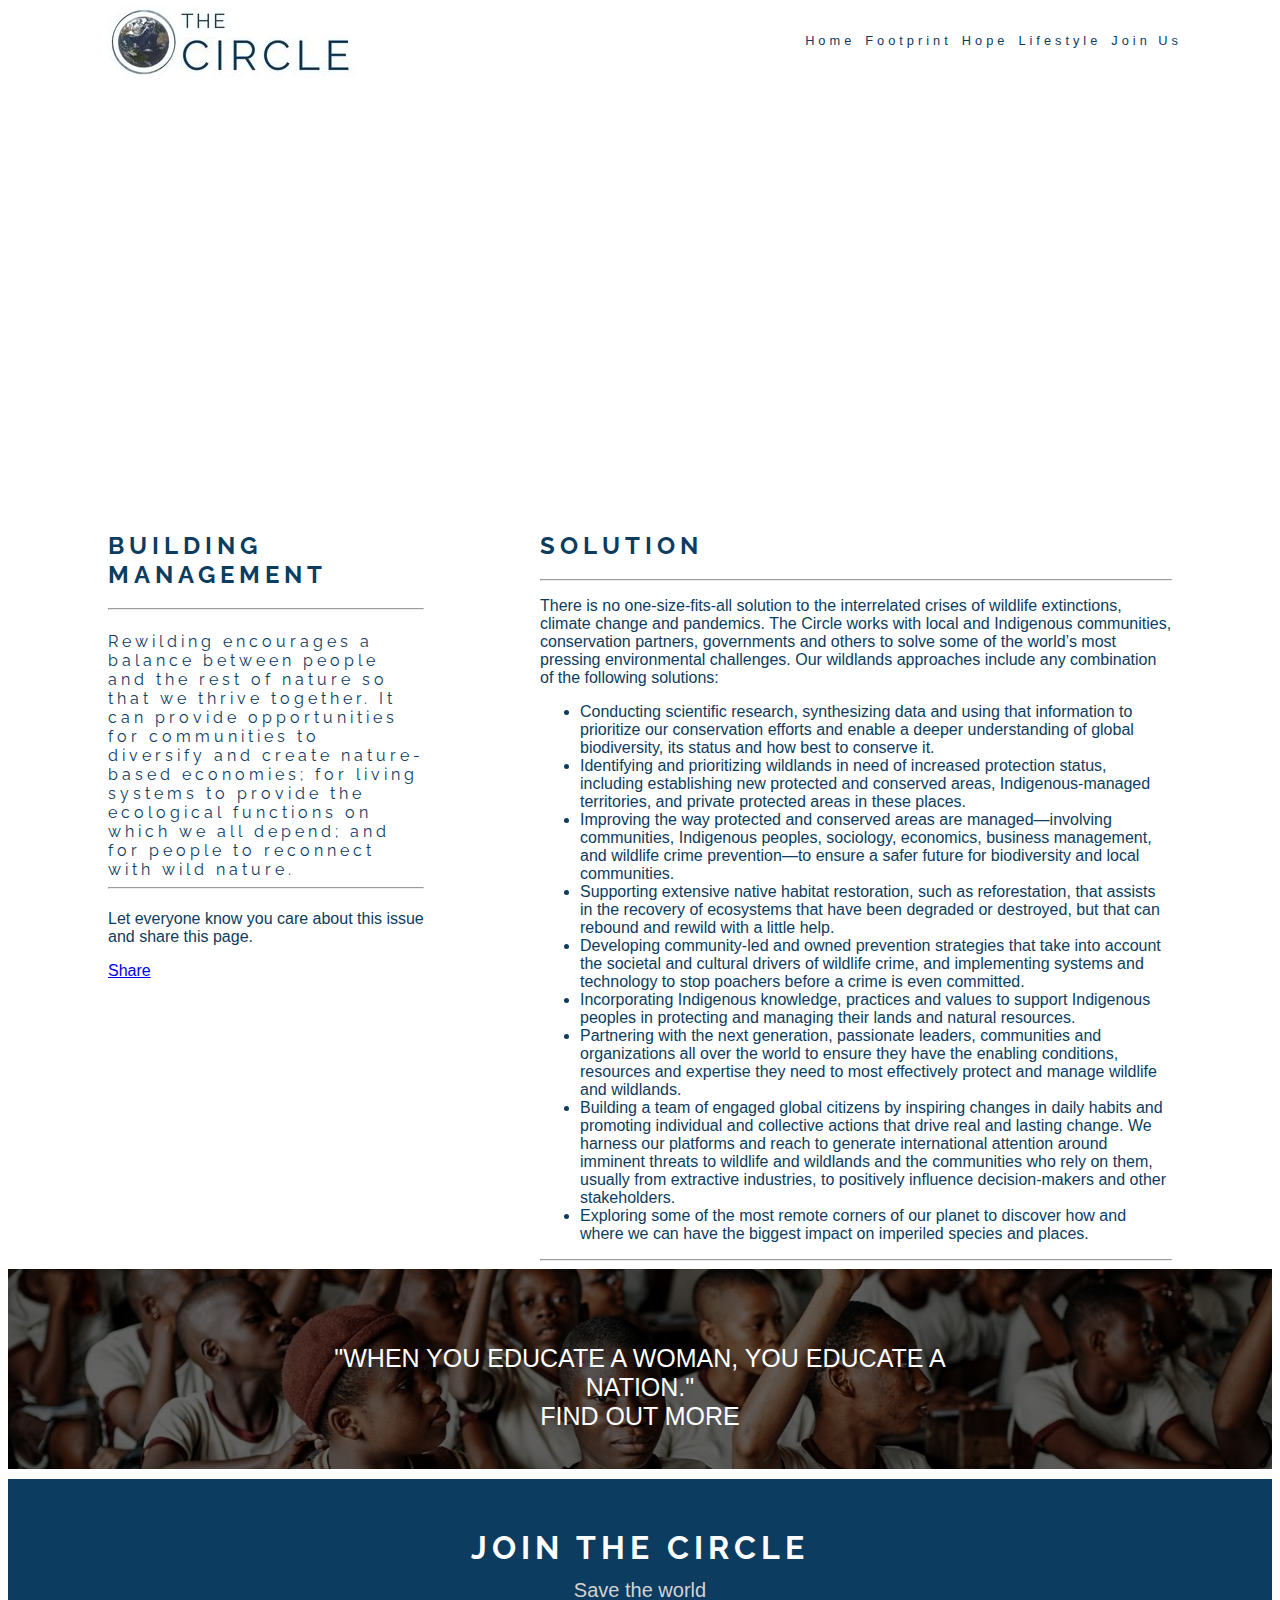
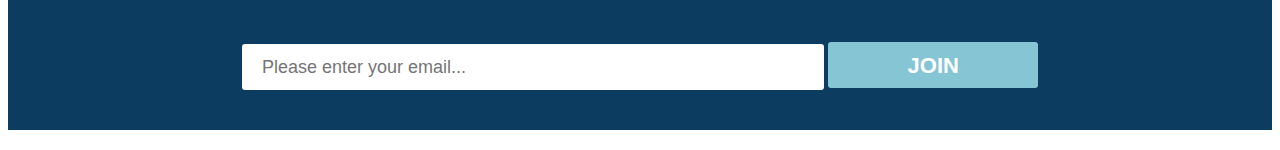
==== building-management.html @ 51d347d9 "Add hero images to all awareness pages, create additional awareness pages and link from home page" ====
<!DOCTYPE html>
<html lang="en">

<head>
  <meta charset="UTF-8">
  <meta http-equiv="X-UA-Compatible" content="IE=edge">
  <meta name="viewport" content="width=device-width, initial-scale=1.0">
  <link rel="shortcut icon" type="image/jpg" href="assets/images/logo/the-circle-favicon.jpg">

  <link rel="stylesheet" href="assets/css/style.css">
  <title>Building Management</title>
</head>

<body>
  <!-- navigation menu -->
  <header>

    <nav id="nav-container" href="index.html" class="menu">
      <img id="logo" src="assets/images/logo/the-circle-horizontal.jpg">
      <ul id="menu">
        <li>
          <a href="index.html">Home</a>
        </li>
        <li>
          <a href="footprint.html">Footprint</a>
        </li>
        <li>
          <a href="hope.html">Hope</a>
        </li>
        <li>
          <a href="lifestyle.html">Lifestyle</a>
        </li>
        <li>
          <a href="join-us.html">Join Us</a>
        </li>
      </ul>
    </nav>
  </header>

    <!-- hero image -->
    <section>
        <div id="hero-image-building"></div>
    </section>

    <!-- who we are -->
    <section id="awareness-container">

        <main id="title">
            <h2>Building Management</h2>
            <hr>
            <h4>
                Rewilding encourages a balance between people and the rest of nature so that we thrive together. It can
                provide opportunities for communities to diversify and create nature-based economies; for living systems
                to provide the ecological functions on which we all depend; and for people to reconnect with wild
                nature.
                <hr>
            </h4>
            <section>
                <p>Let everyone know you care about this issue and share this page.</p>
                  <div id="fb-root"></div>
                  <script async defer crossorigin="anonymous"
                    src="https://connect.facebook.net/en_GB/sdk.js#xfbml=1&version=v12.0" nonce="kTqpO0re"></script>
                  <div class="fb-share-button" data-href="https://futureofearth.online/" data-layout="button" data-size="small">
                    <a target="_blank"
                      href="https://www.facebook.com/sharer/sharer.php?u=https%3A%2F%2Ffutureofearth.online%2F&amp;src=sdkpreparse"
                      class="fb-xfbml-parse-ignore">Share</a></div>
                </div>
            </section>
        </main>

        <!-- what we do -->
        <section id="solution">
            <h2>Solution</h2>
            <hr>
            <p>
                There is no one-size-fits-all solution to the interrelated crises of wildlife extinctions, climate change and pandemics. The Circle works with local and Indigenous communities, conservation partners, governments and others to solve some of the world’s most pressing environmental challenges. Our wildlands approaches include any combination of the following solutions:</p>
            <ul>
                <li>Conducting scientific research, synthesizing data and using that information to prioritize our conservation efforts and enable a deeper understanding of global biodiversity, its status and how best to conserve it.</li>
                <li>Identifying and prioritizing wildlands in need of increased protection status, including establishing new protected and conserved areas, Indigenous-managed territories, and private protected areas in these places.</li>
                <li>Improving the way protected and conserved areas are managed—involving communities, Indigenous peoples, sociology, economics, business management, and wildlife crime prevention—to ensure a safer future for biodiversity and local communities.</li>
                <li>Supporting extensive native habitat restoration, such as reforestation, that assists in the recovery of ecosystems that have been degraded or destroyed, but that can rebound and rewild with a little help.</li>
                <li>Developing community-led and owned prevention strategies that take into account the societal and cultural drivers of wildlife crime, and implementing systems and technology to stop poachers before a crime is even committed.</li>
                <li>Incorporating Indigenous knowledge, practices and values to support Indigenous peoples in protecting and managing their lands and natural resources.</li>
                <li>Partnering with the next generation, passionate leaders, communities and organizations all over the world to ensure they have the enabling conditions, resources and expertise they need to most effectively protect and manage wildlife and wildlands.</li>
                <li>Building a team of engaged global citizens by inspiring changes in daily habits and promoting individual and collective actions that drive real and lasting change. We harness our platforms and reach to generate international attention around imminent threats to wildlife and wildlands and the communities who rely on them, usually from extractive industries, to positively influence decision-makers and other stakeholders.</li>
                <li>Exploring some of the most remote corners of our planet to discover how and where we can have the biggest impact on imperiled species and places.</li>
            </ul>
            <hr>
        </section>
    </section>

    <section id="next-awareness-container">
    <section id="next-awareness-education">
        <a href="education-of-girls.html">"When you educate a woman, you educate a nation."<br>Find out more</a>
      </section>
    </section>

    <!-- footer -->
    <footer id="footer-container">
        <section class="emailSignup">
            <h2>Join The Circle</h2>
            <p>Save the world</p>  
            <form class="emailSignup--form">
                <input type="email" class="emailSignup--email-input" placeholder="Please enter your email...">
                <input type="submit" class="emailSignup--email-submit" value="Join">
            </form>
        </section>
    </footer>

</body>


</html>
---- assets/css/style.css ----
@import url('https://fonts.googleapis.com/css2?family=Merriweather+Sans:wght@300&family=Raleway:wght@300&display=swap');

/* body styling */

body {
    font-family: merriweather-sans, sans-serif;
    font-weight: 300;
    color: #0C3C60;
  }
  
  /* heading styling */
  
  h1,
  h2 {
    font-family: raleway, sans-serif;
    text-transform: uppercase;
    letter-spacing: 5px;
    color: #0C3C60;
  }
  
  h3,
  h4 {
    font-family: raleway, sans-serif;
    letter-spacing: 4px;
    color: #0C3C60;
    font-weight: bolder;
  }


  h5,
  h6 {
    font-family: raleway, sans-serif;
    font-size: larger;
    font-weight: bolder;
    color: #0C3C60;
  }

header {
  padding-right: 100px;
  padding-left: 100px;
}  

/* #nav-container {
  background-color:orange;
  height: 50px;
  padding-left: 100px;
  padding-right: 100px;
  padding-top: 0px;
  } */

/* logo */
#logo {
float: left;
position: absolute;
top: 5px;
}

/* navigation links */


#menu {
  font-size: 80%;
  letter-spacing: 4px;
  background-color: #fff;
  vertical-align: top;
  padding: 20px;
}

#menu,
menu ul {
  display: flex;
  justify-content: flex-end;
  flex-direction: row;
  flex-wrap: wrap;
  width: 100%;
}

#menu,
#menu li {
  list-style-type: none;
  margin-right: 10px;

}

#menu a {
  text-decoration: none;
  color: inherit;
}

#menu a:hover {
  border: 1px solid #85C5D4;
  padding: 10px;
}

.active {
  border: 1px solid #85C5D4;
  padding: 10px;
}

/* hero image */
#hero-image {
  height: 800px;
  width: 100%;
  overflow: hidden;
  background: url(../images/hero-images/hero-home-page.jpg) no-repeat center center;
}

#hero-image-text { 
position: absolute; 
top: 125px; 
left: 100px; 
/* width: 100%;  */
letter-spacing: 4px;  
background: rgba(255, 255, 255, 0.7);
padding: 10px; 
}

/* hero image text */
#hero-image-main-text { 
  position: absolute; 
  top: 175px; 
  left: 100px;
  font-size: 50px;
  text-size-adjust: 300%;
  letter-spacing: 4px;  
  background: rgba(255, 255, 255, 0.7);
  padding: 10px; 
  }

  /* hero image footprint */
#hero-image-footprint-text { 
  position: absolute; 
  text-align: center;
  font-weight: bold;
  top: 500px; 
  left: 200px; 
  font-size: 35px;
  text-size-adjust: 300%;
  letter-spacing: 4px;  
  background: rgba(255, 255, 255, 0.9);
  padding: 10px; 
}

#hero-image-footprint {
  height: 800px;
  width: 100%;
  overflow: hidden;
  background: url(../images/hero-images/footprint-hero.jpg) no-repeat center center;
}

/* hero image hope */
#hero-image-hope {
  height: 800px;
  width: 100%;
  overflow: hidden;
  background: url(../images/hero-images/protest-hero.jpg) no-repeat center center;
}

#hero-image-hope-text { 
  position: absolute; 
  top: 175px; 
  color: #fdfdfd;
  left: 100px; 
  font-size: 40px;
  letter-spacing: 4px;  
  background: rgba(0,0,0, 0.7);
  padding: 10px; 
  }

  

  /* lifestyle hero image */
#hero-image-lifestyle {
  height: 800px;
  width: 100%;
  overflow: hidden;
  background: linear-gradient(rgba(0, 0, 0, .5), rgba(0, 0, 0, .7)), url(../images/hero-images/fighting-hero.jpg) no-repeat center center;
}
  
  /* hero image text */
  #hero-image-lifestyle-text { 
    position: absolute; 
    color: #fff;
    top: 175px; 
    left: 125px; 
    font-size: 40px;
    letter-spacing: 4px;  
    padding: 10px; 
    }

    #hero-image-lifestyle-text-main { 
      position: absolute; 
      color: #fff;
      top: 175px; 
      left: 100px; 
      font-size: 120px;
      letter-spacing: 4px;  
      padding: 10px; 
      }


/* join us */
#hero-image-join {
  height: 800px;
  width: 100%;
  overflow: hidden;
  background: url(../images/hero-images/collective-join-us.jpg) no-repeat center center;
}

/* introduction */

.introduction-container {
background-color: white;
padding-left: 105px;
padding-right: 120px;
}


/* who we are what we do */

#who-and-what-container {
background-color: white;
width: 100%;
padding-left: 50px;
padding-right: 60px;
overflow: hidden; 
}

#who {
background-color: white;
padding-top: 30px;
padding-left: 50px;
width: 25%;
float: left;
}
        
#what {
background-color: white;  
padding-top: 30px;
padding-right: 150px;
width: 50%;
float: right;
}

/* awareness */

/* awareness image with text over */
#awareness-image-container {
  background-color: white;       
  padding-left: 25px;
  padding-right: 70px;
  }

.awareness-intro { 
  position: relative; 
  width: 100%; 
}

.awareness-intro-h { 
  position: absolute; 
  top: 200px; 
  left: 30px; 
  width: 100%; 
}

.awareness-intro-h text { 
  color: white; 
  /* font: bold 24px/45px Helvetica, Sans-Serif;  */
  letter-spacing: 1px;  
  background: rgba(0, 0, 0, 0.7);
  padding: 10px; 
}

/* awareness introduction image caption */

#awareness-intro-image {
  display: flex;
  flex-flow: row;
  justify-content: flex-start;
}

#awareness-intro-image-caption {
  align-self: flex-start;
  padding-left: 1em;
  margin-left: 1em;
  width: 25vw;
  padding-right: 10px;
}

/* awareness section */

.flex-container {
display: flex;
justify-content: flex-start;
flex-direction: row;
background-color: white;       
padding-left: 60px;
}
      
.awareness-image {
width: 24vw;
margin-bottom: 0;
}
      
.awareness-figure {
background-color: white;
display: flex;
flex-flow: column;
width: 24vw;
/* padding-left: 10px;
padding-right: 10px; */
}

.awareness-caption {
align-self: flex-start;
text-align: center;
border-bottom: 2px solid #0C3C60;
font-size: 80%;
width: 24vw;
}

.more-info {
  text-decoration: none;
}

/* footer */

#footer-container {
background-color:#0C3C60;
margin-top: 10px;
padding-left: 10px;
padding-right: 10px;
padding-top: 10px;
}

.emailSignup {
  display: block;
  background: #0C3C60;
  width: 100%;
  margin: 0 0 20px;
  position: relative;
  box-sizing: border-box;
  padding: 40px;
  text-align: center;
}

.emailSignup h2 {
  font-size: 32px;
  margin: 0 0 10px;
  color: #FFFFFF;
}

.emailSignup p {
  font-size: 20px;
  line-height: 1.4;
  margin: 0 0 20px;
  color: #D3D3D3;
}

.emailSignup form {
  text-align: center;
}

.emailSignup--email-input {
  border: 0;
  outline: 0;
  width: 50%;
  height: 46px;
  line-height: 46px;
  padding: 5px 20px;
  box-sizing: border-box;
  font-size: 18px;
  border-radius: 3px;
}

.emailSignup--email-submit {
  border: 0;
  width: 18%;
  height: 46px;
  line-height: 46px;
  font-size: 22px;
  font-weight: bold;
  background: #85C5D4;
  color: #FFFFFF;
  border-radius: 3px;
  text-transform: uppercase;
  text-shadow: 0 0 1px #85C5D4;
}

.closeBox {
  height: 30px;
  width: 30px;
  position: absolute;
  top: 10px;
  right: 10px;
  background: #fff;
  line-height: 30px;
  text-align: center;
  font-weight: bold;
  font-size: 16px;
  border-radius: 9999px;
  cursor: pointer;
}

/* hope */

/* hope introduction */

/* the protest */

.hope-container {
  display: flex;
  justify-content: flex-start;
  flex-direction: row;
  background-color: white;       
  padding-left: 0px;
  }
  
        
  .hope-image {
  width: 16vw;
  margin-bottom: 0;
  border-radius: 50%;
  }
        
  .hope-figure {
  background-color: white;
  display: flex;
  flex-flow: column;
  width: 14vw;
  /* padding-left: 10px;
  padding-right: 10px; */

  }
  
  .hope-text { 
    color: white; 
    letter-spacing: 1px;  
    font-size: 15px;
    text-align: center;
    padding-left: 25px;
  }

  .hope-heading {
    color: #fff;
    font-weight: bolder;
    padding: 20px;
    background: linear-gradient(135deg, orange 50%, cyan);
  }

#protest-about-container {
  background-color:white;
  width: 83%;
  padding-left: 100px;
  overflow: hidden; 
  }


  .protest-about-section{
    background-image: url(../images/hope/climate-strike.jpg);
    background-size: 100%;
    background-color: #fdfdfd;
    overflow: hidden;
    padding: 100px 0;
}

.protest-inner-container{
    width: 35%;
    float: left;
    background-color: #fdfdfd;
    padding: 25px;
}

.protest-inner-container h1{
    margin-bottom: 30px;
    font-size: 30px;
    font-weight: 900;
}

.protest-text{
    font-size: 13px;
    color: #545454;
    line-height: 30px;
    text-align: justify;
    margin-bottom: 10px;
    padding-right: 100px;
}

/* un sustainable development goals */

#un-container {
background-color:white;
padding-left: 50px;
padding-right: 50px;
}

.un-flex-grid {
  display: block;
  margin-left: 50px;
  margin-right: auto;
}

.un-img {
  float: left;
  width: 19%;
  padding-bottom: 21px;
}

.un-img-horizontal {
  float: left;
  width: 19%;
  padding-bottom: 21px;
}

/* cop26 */

#cop-about-container {
  background-color:white;
  width: 83%;
  padding-left: 100px;
  overflow: hidden; 
  }


  .cop-about-section{
    background-image: url(../images/hope/cop26.jpg);
    background-size: 100%;
    background-color: #fdfdfd;
    overflow: hidden;
    padding: 100px 0;
}

.cop-inner-container{
    width: 35%;
    float: left;
    background-color: #fdfdfd;
    padding: 25px;
}

.cop-inner-container h1{
    margin-bottom: 30px;
    font-size: 30px;
    font-weight: 900;
}

.cop-text{
    font-size: 13px;
    color: #545454;
    line-height: 30px;
    text-align: justify;
    margin-bottom: 10px;
    padding-right: 100px;
}

/* technology */

#hope-tech-container {
  background-color:white;
  padding-left: 50px;
  padding-right: 50px;
  }

.tech-highlight {
  color: #0C3C60;
  padding-left: 50px;
}

.tech-figure {
  display: flex;
  flex-flow: row;
  justify-content: flex-start;
}

.tech-img {
  width: 35vw;
  margin-bottom: 0;
}

.tech-figcaption {
  align-self: flex-start;
  border-left: 1px solid lightcoral;
  padding-left: 1em;
  margin-left: 1em;
  width: 45vw;
}
/* awareness */

/* rewilding */

#hero-image-rewilding {
  height: 400px;
  width: 100%;
  overflow: hidden;
  background: url(../images/hero-images/elephant-rewild.jpg) no-repeat center center;
}

/* education of girls */

#hero-image-education {
  height: 400px;
  width: 100%;
  overflow: hidden;
  background: url(../images/hero-images/education-of-girls.jpg) no-repeat center center;
}

#hero-image-waste {
  height: 400px;
  width: 100%;
  overflow: hidden;
  background: url(../images/hero-images/waste.jpg) no-repeat center center;
}

#hero-image-building {
  height: 400px;
  width: 100%;
  overflow: hidden;
  background: url(../images/hero-images/airconditioning-units.jpg) no-repeat center center;
}

#hero-image-climate-justice {
  height: 400px;
  width: 100%;
  overflow: hidden;
  background: url(../images/hero-images/extreme-drought.jpg) no-repeat center center;
}

#hero-image-renewables {
  height: 400px;
  width: 100%;
  overflow: hidden;
  background: url(../images/hero-images/windfarm.jpg) no-repeat center center;
}


#awareness-container {
  background-color:white;
  width: 100%;
  padding-left: 50px;
  padding-right: 50px;
  overflow: hidden; 
  }
  
  #title {
  padding-top: 30px;
  padding-left: 50px;
  width: 25%;
  float: left;
  }
          
  #solution {
  padding-top: 30px;
  padding-right: 150px;
  width: 50%;
  float: right;
  }

/* navigation to next awareness page */
#next-awareness-container {
  background-color: #fff;
  width: 100%;
  overflow: hidden; 
  }

#next-awareness-education{
  background-image: url(../images/hero-images/education-of-girls.jpg);
  background-repeat: no-repeat;
  background-size: cover;
  background-position: center;
  height: 200px;
  width: 100%;
  overflow: hidden;
}

#next-awareness-education a {
  color: #fff;
  font: raleway, sans-serif;
  text-transform: uppercase;
  text-decoration: none;
  font-size: 25px;
  display: flex;
  justify-content: center;
  background-color: rgba(0, 0, 0, .6);
  text-align: center;
  padding-top: 75px;
  padding-bottom: 100px;
  padding-left: 300px;
  padding-right: 300px;
  box-sizing: border-box;
}

#next-awareness-education a:hover {
  font-weight: bolder;
}


  /* the team */

  #about-container {
  background-color:white;
  width: 100%;
  padding-right: 50px;
  overflow: hidden; 
  }


  .about-section{
    background-image: url(../images/home-page/the-team.jpg);
    background-size: 100%;
    background-color: #fdfdfd;
    overflow: hidden;
    padding: 100px 0;
}

.inner-container{
    width: 35%;
    float: right;
    background-color: #fdfdfd;
    padding: 25px;
}

.inner-container h1{
    margin-bottom: 30px;
    font-size: 30px;
    font-weight: 900;
}

.text{
    font-size: 13px;
    color: #545454;
    line-height: 30px;
    text-align: justify;
    margin-bottom: 10px;
    padding-right: 100px;
}

/* footprint page styling */

#footprint-container {
  background-color: white;
  width: 100%;
  overflow: hidden;
  padding-left: 50px; 
  }
  
  #footprint-main {
  background-color: white;
  padding-top: 30px;
  padding-left: 50px;
  width: 50%;
  float: left;
  }
          
  #footprint-body {
  background-color: white;  
  padding-top: 30px;
  padding-left: 50px;
  width: 50%;
  float: left;
  }

  #sink-image {
    width: 1000px;
    height: auto;
    padding-left: 100px;
  } 

  /* hope */
  /* need to make specific */

  #net-zero-neutral {
    display: flex;
    justify-content: flex-start;
    flex-direction: row;
    width: 22vw;
    background-color: white;       
    padding-top: 50px;
    padding-left: 25px;
    }
  
  #hope-figure {
    display: flex;
    flex-flow: row;
    justify-content: flex-start;
  }

  
      
      #footprint-main {
      background-color: white;
      padding-top: 30px;
      padding-left: 50px;
      width: 55%;
      float: left;
      }
              
      #footprint-body {
      background-color: white;  
      padding-top: 30px;
      padding-left: 50px;
      width: 55%;
      float: left;
      }
    
      #sink-image {
        width: 1100px;
        height: auto;
        padding-left: 100px;
      } 

/* offseting section */
#offsetting-introduction-container {
background-color: white;
padding-left: 105px;
padding-right: 120px;
}

/* offset image with text over */

.offsetting-container {
display: flex;
justify-content: flex-start;
flex-direction: row;
background-color: white;
padding-left: 175px;     
}

.offset-image { 
  width: 25vw; 
  margin-bottom: 5px;
  margin-top: 0;
  margin-left: 0;
  margin-right: 0;
}

.offset-intro { 
  position: relative; 
  margin-bottom: 0;
  margin-top: 0;
  margin-left: 0;
  margin-right: 0;
}

.offset-intro-h { 
  position: absolute; 
  top: 200px; 
}

.offset-intro-h figcaption { 
  color: white; 
  letter-spacing: 1px;  
  font-size: 15px;
  background: rgba(0, 0, 0, 0.7);
  padding: 10px; 
}

  
          
    



  /* offsetting projects  */
        


/* media rules */

/* @media screen and (max-width:1200px){
    .inner-container{
        padding: 80px;
    }

@media screen and (max-width:1000px){
    .about-section{
        background-size: 100%;
        padding: 100px 40px;
    }
    .inner-container{
        width: 100%;
    }

@media screen and (max-width:600px){
    .about-section{
        padding: 0;
    }
    .inner-container{
        padding: 30px;} */


        /* lifestyle */
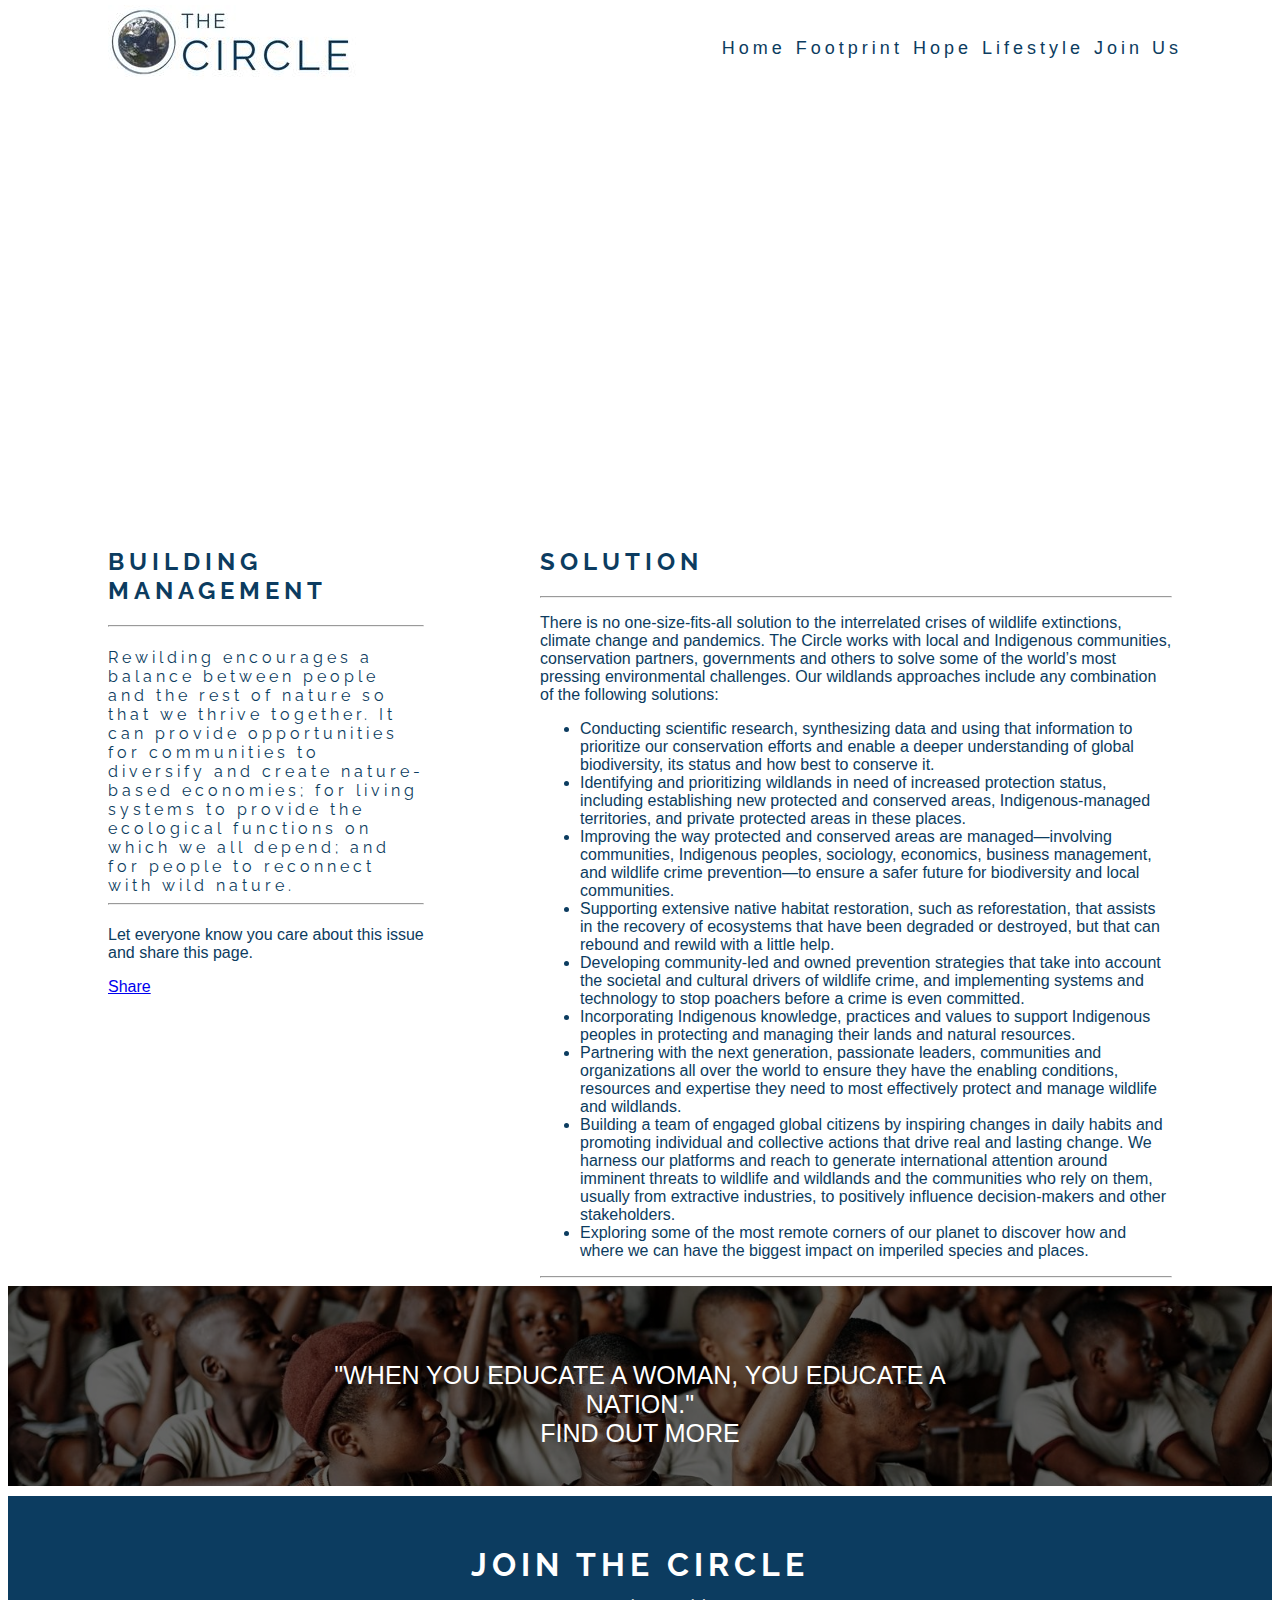
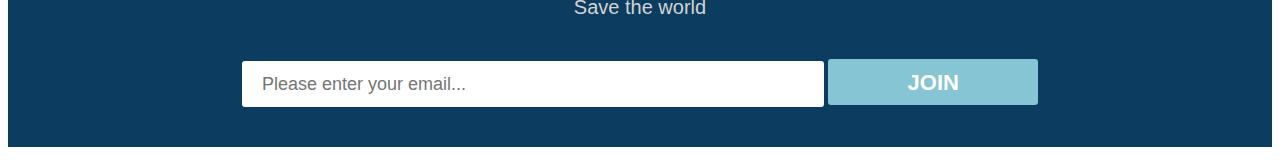
==== commit 363008b8: "Fixed bug in nav bar" ====
--- a/building-management.html
+++ b/building-management.html
@@ -15,7 +15,7 @@
   <!-- navigation menu -->
   <header>
 
-    <nav id="nav-container" href="index.html" class="menu">
+    <nav id="nav-container" class="menu">
       <img id="logo" src="assets/images/logo/the-circle-horizontal.jpg">
       <ul id="menu">
         <li>
--- a/assets/css/style.css
+++ b/assets/css/style.css
@@ -78,6 +78,7 @@
 #menu,
 #menu li {
   list-style-type: none;
+  font-size: large;
   margin-right: 10px;
 
 }
@@ -129,15 +130,15 @@
 
   /* hero image footprint */
 #hero-image-footprint-text { 
-  position: absolute; 
+  position: absolute;
+  color: #fff; 
   text-align: center;
   font-weight: bold;
-  top: 500px; 
+  top: 300px; 
   left: 200px; 
   font-size: 35px;
   text-size-adjust: 300%;
   letter-spacing: 4px;  
-  background: rgba(255, 255, 255, 0.9);
   padding: 10px; 
 }
 
@@ -145,7 +146,7 @@
   height: 800px;
   width: 100%;
   overflow: hidden;
-  background: url(../images/hero-images/footprint-hero.jpg) no-repeat center center;
+  background: linear-gradient(rgba(0, 0, 0, .5), rgba(0, 0, 0, .5)), url(../images/hero-images/footprint-hero.jpg) no-repeat center center;
 }
 
 /* hero image hope */
@@ -153,20 +154,28 @@
   height: 800px;
   width: 100%;
   overflow: hidden;
-  background: url(../images/hero-images/protest-hero.jpg) no-repeat center center;
+  background: linear-gradient(rgba(0, 0, 0, .8), rgba(0, 0, 0, .8)), url(../images/hero-images/protest-hero.jpg) no-repeat center center;
 }
 
 #hero-image-hope-text { 
   position: absolute; 
-  top: 175px; 
+  top: 375px; 
   color: #fdfdfd;
-  left: 100px; 
-  font-size: 40px;
+  left: 200px; 
+  font-size: 25px;
   letter-spacing: 4px;  
-  background: rgba(0,0,0, 0.7);
   padding: 10px; 
   }
 
+  #hero-image-hope-text-large { 
+    position: absolute; 
+    top: 375px; 
+    color: #fdfdfd;
+    left: 100px; 
+    font-size: 55px;
+    letter-spacing: 4px;  
+    padding: 10px; 
+    }
   
 
   /* lifestyle hero image */
@@ -174,7 +183,7 @@
   height: 800px;
   width: 100%;
   overflow: hidden;
-  background: linear-gradient(rgba(0, 0, 0, .5), rgba(0, 0, 0, .7)), url(../images/hero-images/fighting-hero.jpg) no-repeat center center;
+  background: linear-gradient(rgba(0, 0, 0, .5), rgba(0, 0, 0, .7)), url(../images/hero-images/lifestyle.jpg) no-repeat center center;
 }
   
   /* hero image text */
@@ -182,7 +191,7 @@
     position: absolute; 
     color: #fff;
     top: 175px; 
-    left: 125px; 
+    left: 400px; 
     font-size: 40px;
     letter-spacing: 4px;  
     padding: 10px; 
@@ -193,7 +202,7 @@
       color: #fff;
       top: 175px; 
       left: 100px; 
-      font-size: 120px;
+      font-size: 100px;
       letter-spacing: 4px;  
       padding: 10px; 
       }
@@ -277,13 +286,15 @@
   display: flex;
   flex-flow: row;
   justify-content: flex-start;
+  width: 80vw;
+  height: auto;
 }
 
 #awareness-intro-image-caption {
   align-self: flex-start;
   padding-left: 1em;
   margin-left: 1em;
-  width: 25vw;
+  width: 40vw;
   padding-right: 10px;
 }
 
@@ -315,7 +326,7 @@
 align-self: flex-start;
 text-align: center;
 border-bottom: 2px solid #0C3C60;
-font-size: 80%;
+font-size: 100%;
 width: 24vw;
 }
 
@@ -477,7 +488,45 @@
     font-weight: 900;
 }
 
-.protest-text{
+.coaching-text{
+    font-size: 13px;
+    color: #545454;
+    line-height: 30px;
+    text-align: justify;
+    margin-bottom: 10px;
+    padding-right: 100px;
+}
+
+#coaching-about-container {
+  background-color:white;
+  width: 83%;
+  padding-left: 100px;
+  overflow: hidden; 
+  }
+
+
+  .coaching-about-section{
+    background-image: url(../images/hope/lifecoaching.jpg);
+    background-size: 100%;
+    background-color: #fdfdfd;
+    overflow: hidden;
+    padding: 100px 0;
+}
+
+.coaching-inner-container{
+    width: 35%;
+    float: left;
+    background-color: #fdfdfd;
+    padding: 25px;
+}
+
+.coaching-inner-container h1{
+    margin-bottom: 30px;
+    font-size: 30px;
+    font-weight: 900;
+}
+
+.coaching-text{
     font-size: 13px;
     color: #545454;
     line-height: 30px;
@@ -556,13 +605,13 @@
 
 #hope-tech-container {
   background-color:white;
-  padding-left: 50px;
+  padding-left: 100px;
   padding-right: 50px;
   }
 
 .tech-highlight {
   color: #0C3C60;
-  padding-left: 50px;
+  /* padding-left: 50px; */
 }
 
 .tech-figure {
@@ -572,8 +621,9 @@
 }
 
 .tech-img {
-  width: 35vw;
+  width: 40vw;
   margin-bottom: 0;
+  margin-left: 0;
 }
 
 .tech-figcaption {
@@ -581,7 +631,7 @@
   border-left: 1px solid lightcoral;
   padding-left: 1em;
   margin-left: 1em;
-  width: 45vw;
+  width: 35vw;
 }
 /* awareness */
 
@@ -704,7 +754,7 @@
 
 
   .about-section{
-    background-image: url(../images/home-page/the-team.jpg);
+    background-image: url(../images/home-page/the-team.jpg); no-repeat center;
     background-size: 100%;
     background-color: #fdfdfd;
     overflow: hidden;
@@ -724,7 +774,7 @@
     font-weight: 900;
 }
 
-.text{
+.team-text{
     font-size: 13px;
     color: #545454;
     line-height: 30px;
@@ -853,8 +903,192 @@
   padding: 10px; 
 }
 
-  
-          
+   /* lifestyle */
+
+   /* sustainability */
+  #sustainability-about-container {
+    background-color:white;
+    width: 100%;
+    padding-right: 10px;
+    overflow: hidden; 
+    }
+  
+    .sustainability-about-section{
+      background-image:linear-gradient(rgba(0, 0, 0, .8), rgba(0, 0, 0, .8)), url(../images/lifestyle/rainforest.jpg);
+      background-color: rgba(255, 255, 255,);
+      height: 600px;
+      overflow: hidden;
+      padding: 100px 0;
+  }
+  
+  .sustainability-inner-container{
+    position: relative;
+    left: 650px;
+    /* top: 50px; */
+    width: 40%;
+    background-color: rgb(255, 255, 255, 0.9);
+    padding-top: 2px;
+    padding-bottom: 10px;
+    padding-left: 20px;
+    padding-right: 20px;
+  }
+
+  .sustainability-text{
+    font-size: 13px;
+    color: #545454;
+    line-height: 30px;
+    text-align: justify;
+}
+
+/* health */
+
+.lifestyle-heading {
+  color: #fff;
+  font-weight: bolder;
+  padding: 20px;
+  padding-left: 80px;
+  background: linear-gradient(135deg, orange 50%, cyan);
+}
+
+.lifestyle-heading h1 {
+  color: #fff;
+  font-weight: bolder;
+  padding-left: 80px;
+}
+
+   /* diet */
+  #diet-about-container {
+    background-color:white;
+    width: 100%;
+    padding-right: 10px;
+    overflow: hidden; 
+    }
+  
+  
+    .diet-about-section{
+      background-image: url(../images/lifestyle/diet.jpg);
+      background-size: 100%;
+      background-color: rgba(255, 255, 255,);
+      overflow: hidden;
+      padding: 100px 0;
+  }
+  
+  .diet-inner-container{
+    position: relative;
+    left: 650px;
+    /* top: 50px; */
+    width: 40%;
+    background-color: rgb(255, 255, 255, 0.9);
+    padding-top: 2px;
+    padding-bottom: 10px;
+    padding-left: 20px;
+    padding-right: 20px;
+  }
+  
+  .diet-inner-container h1{
+      margin-bottom: 10px;
+      font-size: 30px;
+      font-weight: 900;
+  }
+  
+  .diet-text{
+      font-size: 13px;
+      color: #545454;
+      line-height: 30px;
+      text-align: justify;
+  }
+  
+
+
+   /* mind */
+   
+
+  #mind-about-container {
+    background-color:white;
+    width: 100%;
+    padding-right: 10px;
+    overflow: hidden; 
+    }
+  
+  
+    .mind-about-section{
+      background-image: url(../images/lifestyle/mindfulness.jpg);
+      background-size: 100%;
+      background-color: rgba(255, 255, 255,);
+      overflow: hidden;
+      padding: 100px 0;
+  }
+  
+  .mind-inner-container{
+    position: relative;
+    left: 150px;
+    /* top: 50px; */
+    width: 40%;
+    background-color: rgb(255, 255, 255, 0.9);
+    padding-top: 2px;
+    padding-bottom: 10px;
+    padding-left: 20px;
+    padding-right: 20px;
+  }
+  
+  .mind-inner-container h1{
+      margin-bottom: 10px;
+      font-size: 30px;
+      font-weight: 900;
+  }
+  
+  .mind-text{
+      font-size: 13px;
+      color: #545454;
+      line-height: 30px;
+      text-align: justify;
+  }
+
+  
+  /* diet */
+  #exercise-about-container {
+    background-color:white;
+    width: 100%;
+    padding-right: 10px;
+    overflow: hidden; 
+    }
+  
+  
+    .exercise-about-section{
+      background-image: url(../images/lifestyle/exercise.jpg);
+      background-size: 100%;
+      background-color: rgba(255, 255, 255,);
+      overflow: hidden;
+      padding: 100px 0;
+  }
+  
+  .exercise-inner-container{
+    position: relative;
+    left: 650px;
+    /* top: 50px; */
+    width: 40%;
+    background-color: rgb(255, 255, 255, 0.9);
+    padding-top: 2px;
+    padding-bottom: 10px;
+    padding-left: 20px;
+    padding-right: 20px;
+  }
+  
+  .exercise-inner-container h1{
+      margin-bottom: 10px;
+      font-size: 30px;
+      font-weight: 900;
+  }
+  
+  .exercise-text{
+      font-size: 13px;
+      color: #545454;
+      line-height: 30px;
+      text-align: justify;
+  }
+  
+
+  
     
 
 
@@ -889,4 +1123,188 @@
 
         /* lifestyle */
 
-        +        /* methodology */
+
+        .steps ul {
+          display: flex;
+          flex-wrap: wrap;
+          padding-left: 50px;
+        }
+        
+        .steps ul li {
+          text-align: center;
+          list-style: none;
+          flex: 0 0 22%;
+          padding-left: 4vw;
+          padding-right: 4vw;
+          padding-top: 1vw;
+          padding-bottom: 1vw;
+        }
+
+        /* coaching */
+
+        .coaching ul {
+          display: flex;
+          flex-wrap: wrap;
+          padding-left: 50px;
+        }
+        
+        .coaching ul li {
+          text-align: center;
+          list-style: none;
+          flex: 0 0 22%;
+          padding-left: 4vw;
+          padding-right: 4vw;
+          padding-top: 1vw;
+          padding-bottom: 1vw;
+        }
+
+        
+
+        #method-container {
+          height: 600px;
+          margin: 0;
+          display: grid;
+          grid-template-rows: 500px 100px;
+          grid-template-columns: 1fr 30px 30px 30px 30px 30px 1fr;
+          align-items: center;
+          justify-items: center;
+        }
+        
+        /* div */
+
+        #body {
+          height: 600px;
+          margin: 0;
+          display: grid;
+          grid-template-rows: 500px 100px;
+          grid-template-columns: 1fr 30px 30px 30px 30px 30px 1fr;
+          align-items: center;
+          justify-items: center;
+        }
+        
+        main#carousel {
+          grid-row: 1 / 2;
+          grid-column: 1 / 8;
+          width: 100vw;
+          height: 500px;
+          display: flex;
+          align-items: center;
+          justify-content: center;
+          overflow: hidden;
+          transform-style: preserve-3d;
+          perspective: 600px;
+          --items: 5;
+          --middle: 3;
+          --position: 1;
+          pointer-events: none;
+        }
+        
+        picture.item {
+          position: absolute;
+          width: 300px;
+          height: 400px;
+          background-color: coral;
+          --r: calc(var(--position) - var(--offset));
+          --abs: max(calc(var(--r) * -1), var(--r));
+          transition: all 0.25s linear;
+          transform: rotateY(calc(-10deg * var(--r)))
+            translateX(calc(-300px * var(--r)));
+          z-index: calc((var(--position) - var(--abs)));
+        }
+        
+        picture.item:nth-of-type(1) {
+          --offset: 1;
+          
+        }
+        picture.item:nth-of-type(2) {
+          --offset: 2;
+          
+        }
+        picture.item:nth-of-type(3) {
+          --offset: 3;
+          
+        }
+        picture.item:nth-of-type(4) {
+          --offset: 4;
+          
+        }
+        picture.item:nth-of-type(5) {
+          --offset: 5;
+          
+        }
+        
+        input:nth-of-type(1) {
+          grid-column: 2 / 3;
+          grid-row: 2 / 3;
+        }
+        input:nth-of-type(1):checked ~ main#carousel {
+          --position: 1;
+        }
+        
+        input:nth-of-type(2) {
+          grid-column: 3 / 4;
+          grid-row: 2 / 3;
+        }
+        input:nth-of-type(2):checked ~ main#carousel {
+          --position: 2;
+        }
+        
+        input:nth-of-type(3) {
+          grid-column: 4 /5;
+          grid-row: 2 / 3;
+        }
+        input:nth-of-type(3):checked ~ main#carousel {
+          --position: 3;
+        }
+        
+        input:nth-of-type(4) {
+          grid-column: 5 / 6;
+          grid-row: 2 / 3;
+        }
+        input:nth-of-type(4):checked ~ main#carousel {
+          --position: 4;
+        }
+        
+        input:nth-of-type(5) {
+          grid-column: 6 / 7;
+          grid-row: 2 / 3;
+        }
+        input:nth-of-type(5):checked ~ main#carousel {
+          --position: 5;
+        }
+
+/* mindset */ 
+
+#mindset-container{
+  background-image: linear-gradient(rgba(0, 0, 0, .8), rgba(0, 0, 0, .8)), url(../images/lifestyle/man-in-forest.jpg);
+  height: 500px;
+  background-size: 100%;
+  overflow: hidden;
+  padding: 100px 0;
+}
+
+.image-block {
+  display: flex;
+  justify-content: center;
+}
+
+.image {
+height: 30vw;
+  margin-right: 10px;
+  text-align: center;
+}
+
+  /* events */
+
+  .events-about-section{
+    background-image:linear-gradient(rgba(0, 0, 0, .8), rgba(0, 0, 0, .8)), url(../images/lifestyle/event.jpg);
+    background-size: 100%;
+    background-color: rgba(255, 255, 255,);
+    overflow: hidden;
+    padding: 100px 0;
+  }
+
+  /* registration form */
+
+  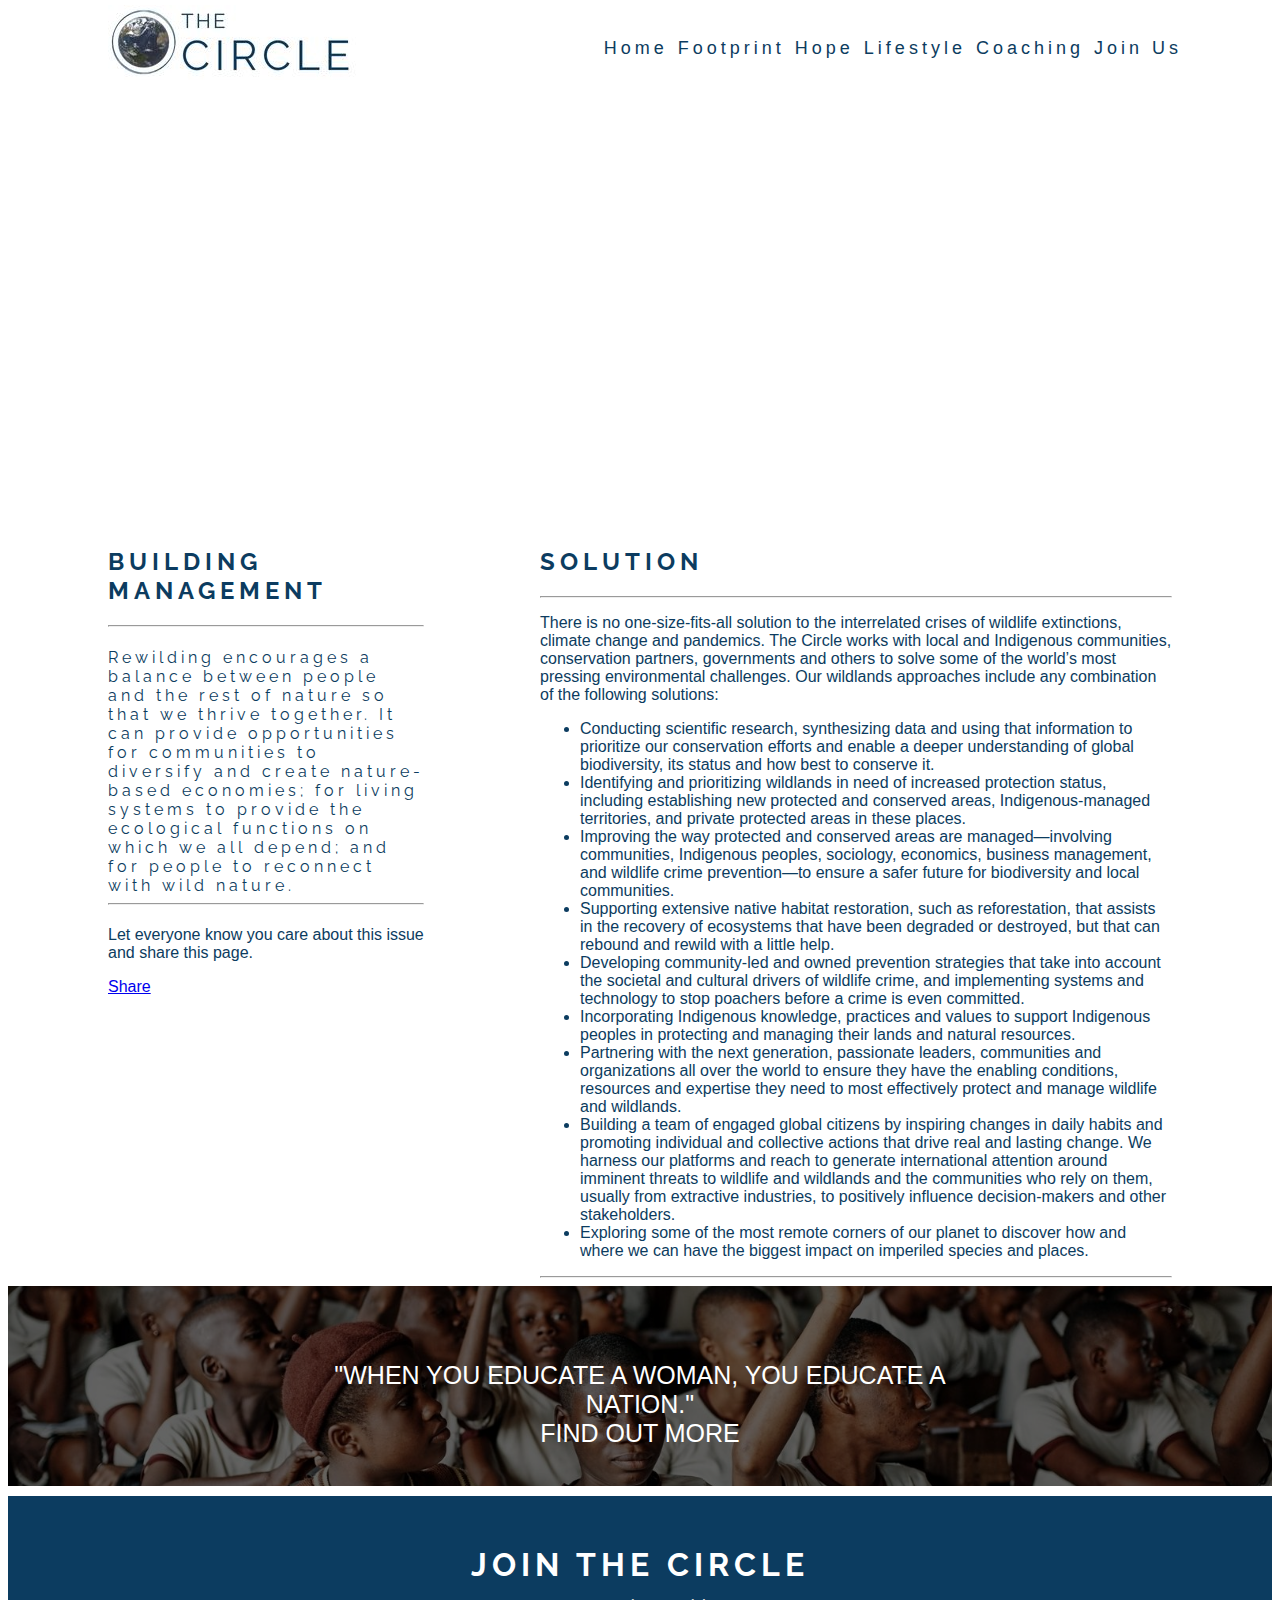
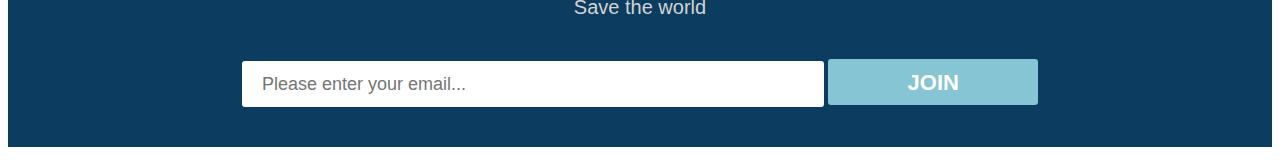
==== commit bf394bdd: "Add coaching page, add structure and content to coaching page" ====
--- a/building-management.html
+++ b/building-management.html
@@ -16,7 +16,7 @@
   <header>
 
     <nav id="nav-container" class="menu">
-      <img id="logo" src="assets/images/logo/the-circle-horizontal.jpg">
+      <img id="logo" src="assets/images/logo/the-circle-horizontal.jpg" alt="the-circle-horizontal-logo">
       <ul id="menu">
         <li>
           <a href="index.html">Home</a>
@@ -30,6 +30,9 @@
         <li>
           <a href="lifestyle.html">Lifestyle</a>
         </li>
+        <li>
+          <a href="coaching.html">Coaching</a>
+          </li>
         <li>
           <a href="join-us.html">Join Us</a>
         </li>
--- a/assets/css/style.css
+++ b/assets/css/style.css
@@ -210,11 +210,59 @@
 
 /* join us */
 #hero-image-join {
+  height: 250px;
+  width: 100%;
+  overflow: hidden;
+  background:linear-gradient(rgba(0, 0, 0, .5), rgba(0, 0, 0, .7)), url(../images/hero-images/collective-join-us.jpg) no-repeat center center;
+}
+
+#hero-image-join-text { 
+  position: absolute; 
+  color: #fff;
+  top: 75px; 
+  left: 100px; 
+  font-size: 100px;
+  letter-spacing: 4px;  
+  padding: 10px; 
+  }
+
+  /* join us */
+#hero-image-coaching {
   height: 800px;
   width: 100%;
   overflow: hidden;
-  background: url(../images/hero-images/collective-join-us.jpg) no-repeat center center;
-}
+  background:linear-gradient(rgba(0, 0, 0, .5), rgba(0, 0, 0, .7)), url(../images/hero-images/coaching.jpg) no-repeat center center;
+}
+
+#hero-image-coaching-text { 
+  position: absolute;
+  width: 60vw;
+  height: auto;
+  background-color:rgba(255, 255, 255, .8);
+  padding-left: 20px;
+  padding-right: 20px;
+  color: #0C3C60;
+  top: 20vw; 
+  left: 20vw; 
+  font-size: 20px;
+  letter-spacing: 4px;  
+
+  }
+
+  /* #hero-image-coaching-text h2 { 
+    position: relative;
+    width: 400px;
+    height: auto;
+    background-color: black;
+    padding-left: 20px;
+    padding-right: 20px;
+   
+    color: #fff;
+    top: 75px; 
+    left: 100px; 
+    font-size: 20px;
+    letter-spacing: 4px;  
+    } */
 
 /* introduction */
 
@@ -260,19 +308,19 @@
   padding-right: 70px;
   }
 
-.awareness-intro { 
+#awareness-intro { 
   position: relative; 
   width: 100%; 
 }
 
-.awareness-intro-h { 
+#awareness-intro-h { 
   position: absolute; 
   top: 200px; 
   left: 30px; 
   width: 100%; 
 }
 
-.awareness-intro-h text { 
+#awareness-intro-h h3 { 
   color: white; 
   /* font: bold 24px/45px Helvetica, Sans-Serif;  */
   letter-spacing: 1px;  
@@ -680,6 +728,7 @@
   overflow: hidden;
   background: url(../images/hero-images/windfarm.jpg) no-repeat center center;
 }
+
 
 
 #awareness-container {
@@ -1146,17 +1195,14 @@
         .coaching ul {
           display: flex;
           flex-wrap: wrap;
-          padding-left: 50px;
         }
         
         .coaching ul li {
           text-align: center;
           list-style: none;
-          flex: 0 0 22%;
-          padding-left: 4vw;
-          padding-right: 4vw;
-          padding-top: 1vw;
-          padding-bottom: 1vw;
+          display: inline-block;
+          width: 15vw;
+          margin: 5vw;
         }
 
         
@@ -1277,8 +1323,8 @@
 /* mindset */ 
 
 #mindset-container{
-  background-image: linear-gradient(rgba(0, 0, 0, .8), rgba(0, 0, 0, .8)), url(../images/lifestyle/man-in-forest.jpg);
-  height: 500px;
+  background-image: linear-gradient(rgba(0, 0, 0, .6), rgba(0, 0, 0, .6)), url(../images/lifestyle/man-in-forest.jpg);
+  height: 300px;
   background-size: 100%;
   overflow: hidden;
   padding: 100px 0;
@@ -1305,6 +1351,48 @@
     padding: 100px 0;
   }
 
-  /* registration form */
-
-  +  @media only screen and (max-width: 479px) {
+    .bg-change{background-image:none !important;background-color:#222222 !important;}
+    }
+  
+ /* diet */
+ #diet-about-container {
+  background-color:white;
+  width: 100%;
+  padding-right: 10px;
+  overflow: hidden; 
+  }
+
+
+  .diet-about-section{
+    background-image: url(../images/lifestyle/diet.jpg);
+    background-size: 100%;
+    background-color: rgba(255, 255, 255,);
+    overflow: hidden;
+    padding: 100px 0;
+}
+
+.diet-inner-container{
+  position: relative;
+  left: 650px;
+  /* top: 50px; */
+  width: 40%;
+  background-color: rgb(255, 255, 255, 0.9);
+  padding-top: 2px;
+  padding-bottom: 10px;
+  padding-left: 20px;
+  padding-right: 20px;
+}
+
+.diet-inner-container h1{
+    margin-bottom: 10px;
+    font-size: 30px;
+    font-weight: 900;
+}
+
+.diet-text{
+    font-size: 13px;
+    color: #545454;
+    line-height: 30px;
+    text-align: justify;
+}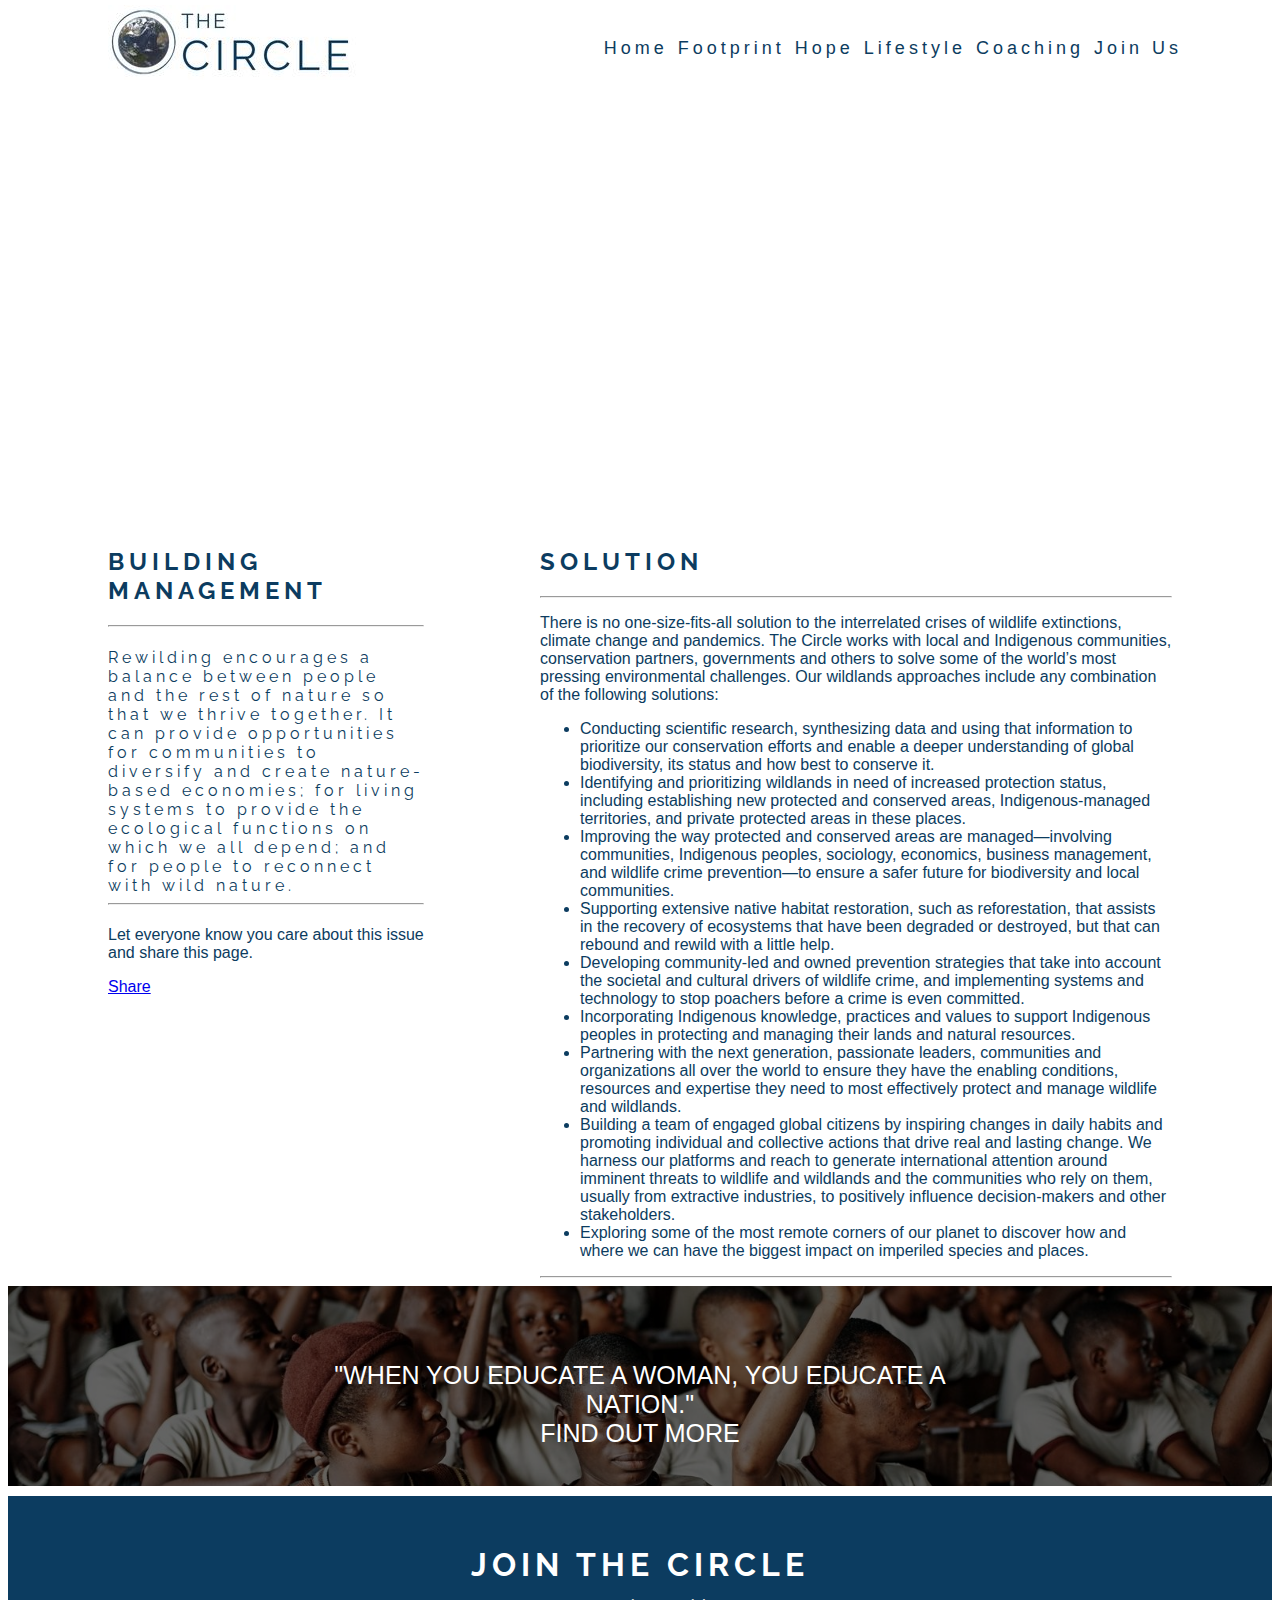
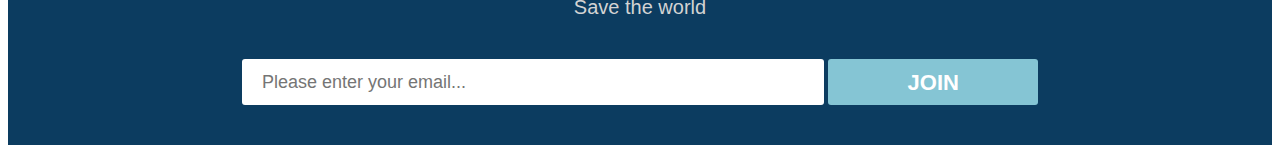
==== commit a3eeb849: "Add required to footer on all pages" ====
--- a/building-management.html
+++ b/building-management.html
@@ -104,7 +104,7 @@
             <h2>Join The Circle</h2>
             <p>Save the world</p>  
             <form class="emailSignup--form">
-                <input type="email" class="emailSignup--email-input" placeholder="Please enter your email...">
+                <input type="email" class="emailSignup--email-input" placeholder="Please enter your email..." required>
                 <input type="submit" class="emailSignup--email-submit" value="Join">
             </form>
         </section>
--- a/assets/css/style.css
+++ b/assets/css/style.css
@@ -1,5 +1,13 @@
 @import url('https://fonts.googleapis.com/css2?family=Merriweather+Sans:wght@300&family=Raleway:wght@300&display=swap');
 
+html, body {
+  height: 100%;
+}
+
+body > footer {
+  position: sticky; 
+  top: 100vh;
+}
 /* body styling */
 
 body {
@@ -210,7 +218,7 @@
 
 /* join us */
 #hero-image-join {
-  height: 250px;
+  height: 300px;
   width: 100%;
   overflow: hidden;
   background:linear-gradient(rgba(0, 0, 0, .5), rgba(0, 0, 0, .7)), url(../images/hero-images/collective-join-us.jpg) no-repeat center center;
@@ -226,43 +234,27 @@
   padding: 10px; 
   }
 
-  /* join us */
-#hero-image-coaching {
-  height: 800px;
-  width: 100%;
-  overflow: hidden;
-  background:linear-gradient(rgba(0, 0, 0, .5), rgba(0, 0, 0, .7)), url(../images/hero-images/coaching.jpg) no-repeat center center;
-}
-
-#hero-image-coaching-text { 
-  position: absolute;
-  width: 60vw;
-  height: auto;
-  background-color:rgba(255, 255, 255, .8);
-  padding-left: 20px;
-  padding-right: 20px;
-  color: #0C3C60;
-  top: 20vw; 
-  left: 20vw; 
-  font-size: 20px;
-  letter-spacing: 4px;  
-
-  }
-
-  /* #hero-image-coaching-text h2 { 
-    position: relative;
-    width: 400px;
-    height: auto;
-    background-color: black;
-    padding-left: 20px;
-    padding-right: 20px;
-   
-    color: #fff;
-    top: 75px; 
-    left: 100px; 
+  /* coaching hero */
+  #hero-image-coaching {
+    height: 800px;
+    width: 100%;
+    overflow: hidden;
+    background:linear-gradient(rgba(0, 0, 0, .5), rgba(0, 0, 0, .7)), url(../images/hero-images/coaching.jpg) no-repeat center center;
+  }
+  
+  #hero-image-coaching-text {
+    background-color: rgb(255, 255, 255, 0.9);
+    width: 60vw;
+    position: absolute; 
+    top: 375px; 
+    left: 20vw; 
     font-size: 20px;
     letter-spacing: 4px;  
-    } */
+    padding: 10px; 
+    }
+    
+    #hero-image-coaching-text h2{
+    text-align: center;}
 
 /* introduction */
 
@@ -308,19 +300,19 @@
   padding-right: 70px;
   }
 
-#awareness-intro { 
+.awareness-intro { 
   position: relative; 
   width: 100%; 
 }
 
-#awareness-intro-h { 
+.awareness-intro-h { 
   position: absolute; 
   top: 200px; 
   left: 30px; 
   width: 100%; 
 }
 
-#awareness-intro-h h3 { 
+.awareness-intro-h h2 { 
   color: white; 
   /* font: bold 24px/45px Helvetica, Sans-Serif;  */
   letter-spacing: 1px;  
@@ -421,6 +413,7 @@
 }
 
 .emailSignup--email-input {
+  vertical-align: middle;
   border: 0;
   outline: 0;
   width: 50%;
@@ -433,6 +426,7 @@
 }
 
 .emailSignup--email-submit {
+  vertical-align: middle;
   border: 0;
   width: 18%;
   height: 46px;
@@ -728,7 +722,6 @@
   overflow: hidden;
   background: url(../images/hero-images/windfarm.jpg) no-repeat center center;
 }
-
 
 
 #awareness-container {
@@ -796,9 +789,7 @@
 
   #about-container {
   background-color:white;
-  width: 100%;
-  padding-right: 50px;
-  overflow: hidden; 
+  width: 100%; 
   }
 
 
@@ -836,9 +827,8 @@
 
 #footprint-container {
   background-color: white;
-  width: 100%;
-  overflow: hidden;
-  padding-left: 50px; 
+  padding-left: 50px;
+  width: calc(100% - 50px); 
   }
   
   #footprint-main {
@@ -958,8 +948,6 @@
   #sustainability-about-container {
     background-color:white;
     width: 100%;
-    padding-right: 10px;
-    overflow: hidden; 
     }
   
     .sustainability-about-section{
@@ -1009,8 +997,6 @@
   #diet-about-container {
     background-color:white;
     width: 100%;
-    padding-right: 10px;
-    overflow: hidden; 
     }
   
   
@@ -1055,8 +1041,6 @@
   #mind-about-container {
     background-color:white;
     width: 100%;
-    padding-right: 10px;
-    overflow: hidden; 
     }
   
   
@@ -1098,8 +1082,6 @@
   #exercise-about-container {
     background-color:white;
     width: 100%;
-    padding-right: 10px;
-    overflow: hidden; 
     }
   
   
@@ -1229,7 +1211,7 @@
           justify-items: center;
         }
         
-        main#carousel {
+        section#carousel {
           grid-row: 1 / 2;
           grid-column: 1 / 8;
           width: 100vw;
@@ -1284,7 +1266,7 @@
           grid-column: 2 / 3;
           grid-row: 2 / 3;
         }
-        input:nth-of-type(1):checked ~ main#carousel {
+        input:nth-of-type(1):checked ~ section#carousel {
           --position: 1;
         }
         
@@ -1292,7 +1274,7 @@
           grid-column: 3 / 4;
           grid-row: 2 / 3;
         }
-        input:nth-of-type(2):checked ~ main#carousel {
+        input:nth-of-type(2):checked ~ section#carousel {
           --position: 2;
         }
         
@@ -1300,7 +1282,7 @@
           grid-column: 4 /5;
           grid-row: 2 / 3;
         }
-        input:nth-of-type(3):checked ~ main#carousel {
+        input:nth-of-type(3):checked ~ section#carousel {
           --position: 3;
         }
         
@@ -1308,7 +1290,7 @@
           grid-column: 5 / 6;
           grid-row: 2 / 3;
         }
-        input:nth-of-type(4):checked ~ main#carousel {
+        input:nth-of-type(4):checked ~ section#carousel {
           --position: 4;
         }
         
@@ -1316,7 +1298,7 @@
           grid-column: 6 / 7;
           grid-row: 2 / 3;
         }
-        input:nth-of-type(5):checked ~ main#carousel {
+        input:nth-of-type(5):checked ~ section#carousel {
           --position: 5;
         }
 
@@ -1355,28 +1337,36 @@
     .bg-change{background-image:none !important;background-color:#222222 !important;}
     }
   
- /* diet */
- #diet-about-container {
+    /* coaching */
+ #coaching-about-container {
   background-color:white;
-  width: 100%;
+  width: 85%;
   padding-right: 10px;
   overflow: hidden; 
   }
 
-
-  .diet-about-section{
-    background-image: url(../images/lifestyle/diet.jpg);
+  #coaching-about-container-two {
+    background-color:white;
+    width: 85%;
+    padding-right: 10px;
+    overflow: hidden; 
+    padding-left: 100px;
+    }
+
+
+  .coaching-about-section{
+    background-image: url(../images/join-us/manny-and-freddy.jpg);
     background-size: 100%;
     background-color: rgba(255, 255, 255,);
     overflow: hidden;
     padding: 100px 0;
 }
 
-.diet-inner-container{
+.coaching-inner-container{
   position: relative;
-  left: 650px;
+  left: 200px;
   /* top: 50px; */
-  width: 40%;
+  width: 60%;
   background-color: rgb(255, 255, 255, 0.9);
   padding-top: 2px;
   padding-bottom: 10px;
@@ -1384,15 +1374,52 @@
   padding-right: 20px;
 }
 
-.diet-inner-container h1{
+.coaching-inner-container h1{
     margin-bottom: 10px;
     font-size: 30px;
     font-weight: 900;
 }
 
-.diet-text{
+.coaching-text{
     font-size: 13px;
     color: #545454;
     line-height: 30px;
     text-align: justify;
-}+}
+
+/* coaching */
+#life-coaching-about-container {
+background-color:white;
+width: 85%;
+padding-right: 10px;
+overflow: hidden; 
+padding-left: 100px;
+}
+
+
+.life-coaching-about-section{
+background-image: url(../images/hope/lifecoaching.jpg);
+background-size: 100%;
+background-color: rgba(255, 255, 255,);
+overflow: hidden;
+padding: 100px 0;
+}
+
+.life-coaching-inner-container{
+position: relative;
+left: 200px;
+/* top: 50px; */
+width: 60%;
+background-color: rgb(255, 255, 255, 0.9);
+padding-top: 2px;
+padding-bottom: 10px;
+padding-left: 20px;
+padding-right: 20px;
+}
+
+.life-coaching-inner-container h1{
+    margin-bottom: 10px;
+    font-size: 30px;
+    font-weight: 900;
+}
+
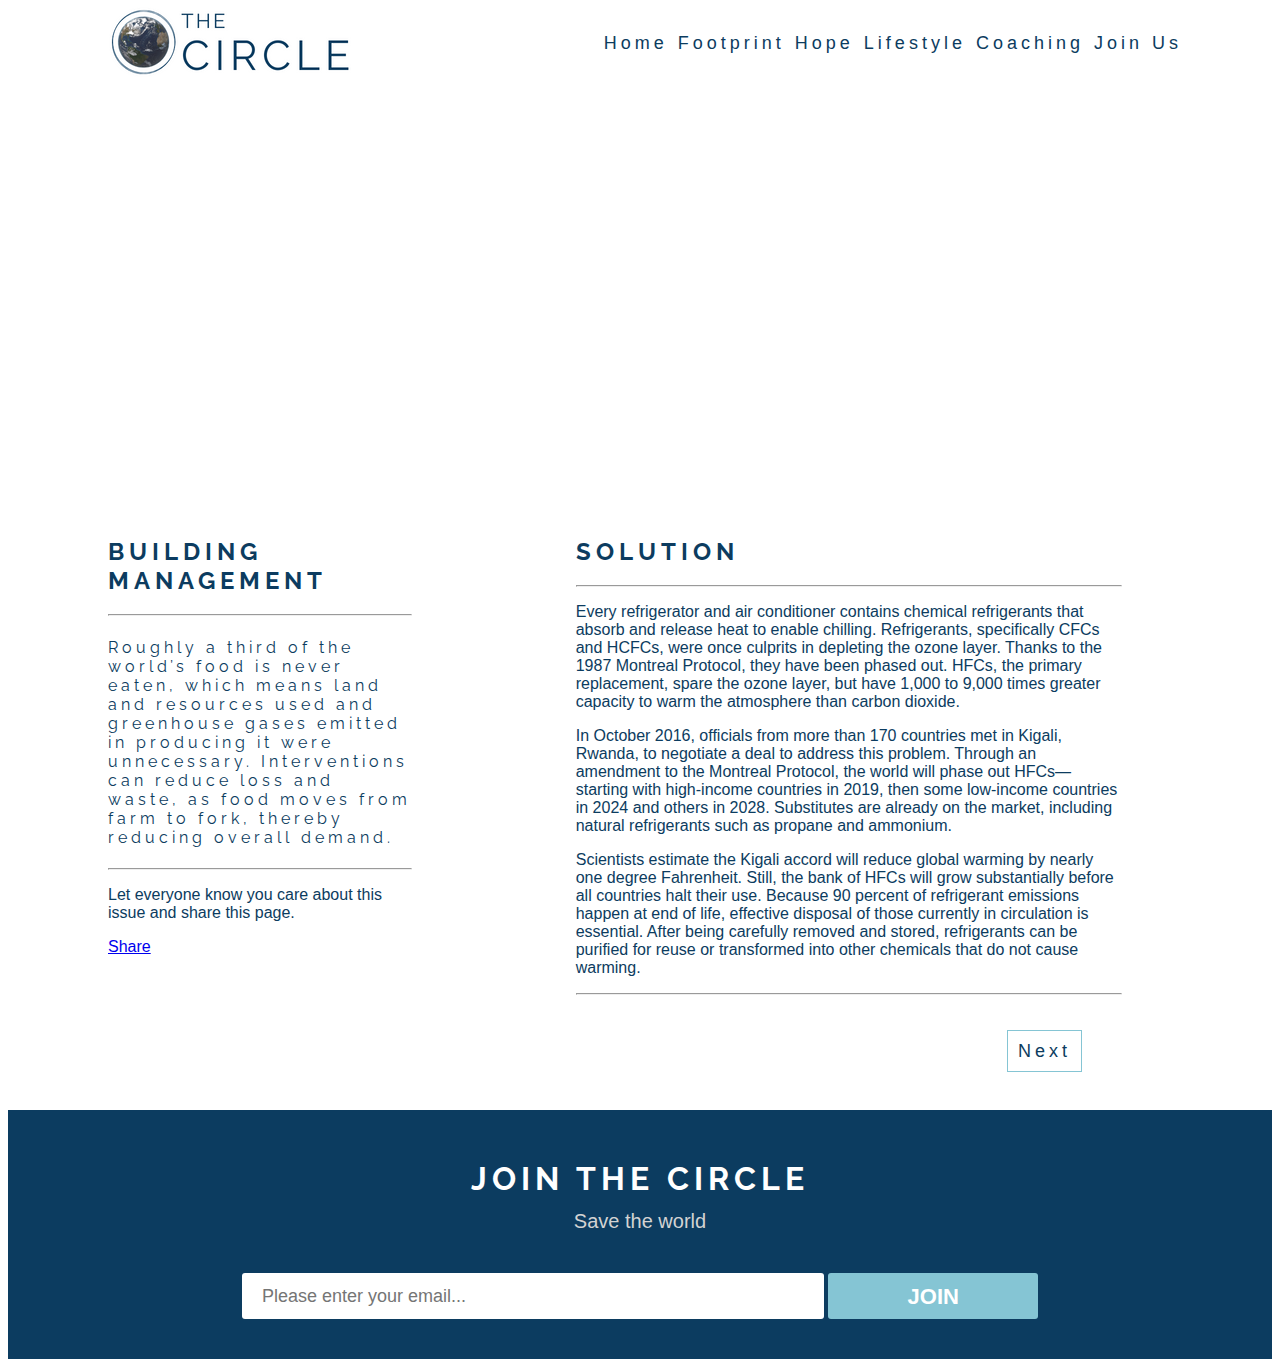
==== commit 6c3eec5e: "Add content to awareness pages" ====
--- a/building-management.html
+++ b/building-management.html
@@ -16,7 +16,7 @@
   <header>
 
     <nav id="nav-container" class="menu">
-      <img id="logo" src="assets/images/logo/the-circle-horizontal.jpg" alt="the-circle-horizontal-logo">
+      <img id="logo" src="assets/images/logo/the-circle-horizontal.png" alt="the-circle-horizontal-logo">
       <ul id="menu">
         <li>
           <a href="index.html">Home</a>
@@ -32,7 +32,7 @@
         </li>
         <li>
           <a href="coaching.html">Coaching</a>
-          </li>
+        </li>
         <li>
           <a href="join-us.html">Join Us</a>
         </li>
@@ -40,75 +40,61 @@
     </nav>
   </header>
 
-    <!-- hero image -->
-    <section>
-        <div id="hero-image-building"></div>
+  <!-- hero image -->
+
+  <div id="hero-image-building"></div>
+
+  <!-- who we are -->
+  <main id="awareness-container">
+
+    <section id="title">
+      <h2>Building Management</h2>
+      <hr>
+      <h4>
+        Roughly a third of the world’s food is never eaten, which means land and resources used and greenhouse gases emitted in producing it were unnecessary. Interventions can reduce loss and waste, as food moves from farm to fork, thereby reducing overall demand.</h4>
+      <hr>
+      <div>
+        <p>Let everyone know you care about this issue and share this page.</p>
+        <div id="fb-root"></div>
+        <script async defer crossorigin="anonymous"
+          src="https://connect.facebook.net/en_GB/sdk.js#xfbml=1&version=v12.0" nonce="kTqpO0re"></script>
+        <div class="fb-share-button" data-href="https://futureofearth.online/" data-layout="button" data-size="small">
+          <a target="_blank"
+            href="https://www.facebook.com/sharer/sharer.php?u=https%3A%2F%2Ffutureofearth.online%2F&amp;src=sdkpreparse"
+            class="fb-xfbml-parse-ignore">Share</a>
+        </div>
+      </div>
     </section>
 
-    <!-- who we are -->
-    <section id="awareness-container">
+    <!-- what we do -->
+    <section id="solution">
+      <h2>Solution</h2>
+      <hr>
+      <p>Every refrigerator and air conditioner contains chemical refrigerants that absorb and release heat to enable chilling. Refrigerants, specifically CFCs and HCFCs, were once culprits in depleting the ozone layer. Thanks to the 1987 Montreal Protocol, they have been phased out. HFCs, the primary replacement, spare the ozone layer, but have 1,000 to 9,000 times greater capacity to warm the atmosphere than carbon dioxide.</p>
+      <p>In October 2016, officials from more than 170 countries met in Kigali, Rwanda, to negotiate a deal to address this problem. Through an amendment to the Montreal Protocol, the world will phase out HFCs—starting with high-income countries in 2019, then some low-income countries in 2024 and others in 2028. Substitutes are already on the market, including natural refrigerants such as propane and ammonium.</p>
+      <p>Scientists estimate the Kigali accord will reduce global warming by nearly one degree Fahrenheit. Still, the bank of HFCs will grow substantially before all countries halt their use. Because 90 percent of refrigerant emissions happen at end of life, effective disposal of those currently in circulation is essential. After being carefully removed and stored, refrigerants can be purified for reuse or transformed into other chemicals that do not cause warming.</p>
+      <hr>
+    <nav class="menu-aware">
+      <ul id="menu-aware">
+        <li>
+          <a href="climate-justice.html" class="active">Next</a>
+        </li>
+      </ul>
+    </nav>
+  </section>
+  </main>
 
-        <main id="title">
-            <h2>Building Management</h2>
-            <hr>
-            <h4>
-                Rewilding encourages a balance between people and the rest of nature so that we thrive together. It can
-                provide opportunities for communities to diversify and create nature-based economies; for living systems
-                to provide the ecological functions on which we all depend; and for people to reconnect with wild
-                nature.
-                <hr>
-            </h4>
-            <section>
-                <p>Let everyone know you care about this issue and share this page.</p>
-                  <div id="fb-root"></div>
-                  <script async defer crossorigin="anonymous"
-                    src="https://connect.facebook.net/en_GB/sdk.js#xfbml=1&version=v12.0" nonce="kTqpO0re"></script>
-                  <div class="fb-share-button" data-href="https://futureofearth.online/" data-layout="button" data-size="small">
-                    <a target="_blank"
-                      href="https://www.facebook.com/sharer/sharer.php?u=https%3A%2F%2Ffutureofearth.online%2F&amp;src=sdkpreparse"
-                      class="fb-xfbml-parse-ignore">Share</a></div>
-                </div>
-            </section>
-        </main>
-
-        <!-- what we do -->
-        <section id="solution">
-            <h2>Solution</h2>
-            <hr>
-            <p>
-                There is no one-size-fits-all solution to the interrelated crises of wildlife extinctions, climate change and pandemics. The Circle works with local and Indigenous communities, conservation partners, governments and others to solve some of the world’s most pressing environmental challenges. Our wildlands approaches include any combination of the following solutions:</p>
-            <ul>
-                <li>Conducting scientific research, synthesizing data and using that information to prioritize our conservation efforts and enable a deeper understanding of global biodiversity, its status and how best to conserve it.</li>
-                <li>Identifying and prioritizing wildlands in need of increased protection status, including establishing new protected and conserved areas, Indigenous-managed territories, and private protected areas in these places.</li>
-                <li>Improving the way protected and conserved areas are managed—involving communities, Indigenous peoples, sociology, economics, business management, and wildlife crime prevention—to ensure a safer future for biodiversity and local communities.</li>
-                <li>Supporting extensive native habitat restoration, such as reforestation, that assists in the recovery of ecosystems that have been degraded or destroyed, but that can rebound and rewild with a little help.</li>
-                <li>Developing community-led and owned prevention strategies that take into account the societal and cultural drivers of wildlife crime, and implementing systems and technology to stop poachers before a crime is even committed.</li>
-                <li>Incorporating Indigenous knowledge, practices and values to support Indigenous peoples in protecting and managing their lands and natural resources.</li>
-                <li>Partnering with the next generation, passionate leaders, communities and organizations all over the world to ensure they have the enabling conditions, resources and expertise they need to most effectively protect and manage wildlife and wildlands.</li>
-                <li>Building a team of engaged global citizens by inspiring changes in daily habits and promoting individual and collective actions that drive real and lasting change. We harness our platforms and reach to generate international attention around imminent threats to wildlife and wildlands and the communities who rely on them, usually from extractive industries, to positively influence decision-makers and other stakeholders.</li>
-                <li>Exploring some of the most remote corners of our planet to discover how and where we can have the biggest impact on imperiled species and places.</li>
-            </ul>
-            <hr>
-        </section>
+  <!-- footer -->
+  <footer id="footer-container">
+    <section class="emailSignup">
+      <h2>Join The Circle</h2>
+      <p>Save the world</p>  
+      <form class="emailSignup--form">
+        <input type="email" class="emailSignup--email-input" placeholder="Please enter your email..." required>
+        <input type="submit" class="emailSignup--email-submit" value="Join">
+      </form>
     </section>
-
-    <section id="next-awareness-container">
-    <section id="next-awareness-education">
-        <a href="education-of-girls.html">"When you educate a woman, you educate a nation."<br>Find out more</a>
-      </section>
-    </section>
-
-    <!-- footer -->
-    <footer id="footer-container">
-        <section class="emailSignup">
-            <h2>Join The Circle</h2>
-            <p>Save the world</p>  
-            <form class="emailSignup--form">
-                <input type="email" class="emailSignup--email-input" placeholder="Please enter your email..." required>
-                <input type="submit" class="emailSignup--email-submit" value="Join">
-            </form>
-        </section>
-    </footer>
+  </footer>
 
 </body>
 
--- a/assets/css/style.css
+++ b/assets/css/style.css
@@ -48,13 +48,6 @@
   padding-left: 100px;
 }  
 
-/* #nav-container {
-  background-color:orange;
-  height: 50px;
-  padding-left: 100px;
-  padding-right: 100px;
-  padding-top: 0px;
-  } */
 
 /* logo */
 #logo {
@@ -105,6 +98,59 @@
   border: 1px solid #85C5D4;
   padding: 10px;
 }
+
+
+#menu {
+  font-size: 80%;
+  letter-spacing: 4px;
+  background-color: #fff;
+  vertical-align: top;
+  padding: 20px;
+}
+
+#menu,
+menu ul {
+  display: flex;
+  justify-content: flex-end;
+  flex-direction: row;
+  flex-wrap: wrap;
+  width: 100%;
+}
+
+/* awareness nav */
+
+#menu-aware {
+  font-size: 80%;
+  letter-spacing: 4px;
+  background-color: #fff;
+  vertical-align: top;
+  padding: 20px;
+  float: right;
+}
+
+#menu-aware,
+#menu-aware li {
+  list-style-type: none;
+  font-size: large;
+  margin-right: 10px;
+
+}
+
+#menu-aware a {
+  text-decoration: none;
+  color: inherit;
+}
+
+#menu-aware a:hover {
+  border: 1px solid #85C5D4;
+  padding: 10px;
+}
+
+.active {
+  border: 1px solid #85C5D4;
+  padding: 10px;
+}
+
 
 /* hero image */
 #hero-image {
@@ -129,7 +175,7 @@
   position: absolute; 
   top: 175px; 
   left: 100px;
-  font-size: 50px;
+  font-size: 35px;
   text-size-adjust: 300%;
   letter-spacing: 4px;  
   background: rgba(255, 255, 255, 0.7);
@@ -143,8 +189,8 @@
   text-align: center;
   font-weight: bold;
   top: 300px; 
-  left: 200px; 
-  font-size: 35px;
+  left: 75px; 
+  font-size: 45px;
   text-size-adjust: 300%;
   letter-spacing: 4px;  
   padding: 10px; 
@@ -166,27 +212,20 @@
 }
 
 #hero-image-hope-text { 
-  position: absolute; 
-  top: 375px; 
-  color: #fdfdfd;
-  left: 200px; 
-  font-size: 25px;
+  position: absolute;
+  color: #fff; 
+  text-align: center;
+  font-weight: bold;
+  top: 300px; 
+  left: 175px; 
+  font-size: 45px;
+  text-size-adjust: 300%;
   letter-spacing: 4px;  
   padding: 10px; 
-  }
-
-  #hero-image-hope-text-large { 
-    position: absolute; 
-    top: 375px; 
-    color: #fdfdfd;
-    left: 100px; 
-    font-size: 55px;
-    letter-spacing: 4px;  
-    padding: 10px; 
-    }
-  
+}
 
   /* lifestyle hero image */
+
 #hero-image-lifestyle {
   height: 800px;
   width: 100%;
@@ -196,24 +235,17 @@
   
   /* hero image text */
   #hero-image-lifestyle-text { 
-    position: absolute; 
-    color: #fff;
-    top: 175px; 
-    left: 400px; 
-    font-size: 40px;
-    letter-spacing: 4px;  
-    padding: 10px; 
-    }
-
-    #hero-image-lifestyle-text-main { 
-      position: absolute; 
-      color: #fff;
-      top: 175px; 
-      left: 100px; 
-      font-size: 100px;
-      letter-spacing: 4px;  
-      padding: 10px; 
-      }
+    position: absolute;
+  color: #fff; 
+  text-align: center;
+  font-weight: bold;
+  top: 300px; 
+  left: 75px; 
+  font-size: 45px;
+  text-size-adjust: 300%;
+  letter-spacing: 4px;  
+  padding: 10px; 
+  }
 
 
 /* join us */
@@ -466,12 +498,12 @@
   justify-content: flex-start;
   flex-direction: row;
   background-color: white;       
-  padding-left: 0px;
+  padding-left: 50px;
   }
   
         
   .hope-image {
-  width: 16vw;
+  width: 14vw;
   margin-bottom: 0;
   border-radius: 50%;
   }
@@ -480,7 +512,7 @@
   background-color: white;
   display: flex;
   flex-flow: column;
-  width: 14vw;
+  width: 13vw;
   /* padding-left: 10px;
   padding-right: 10px; */
 
@@ -546,9 +578,29 @@
   overflow: hidden; 
   }
 
+  #coaching-about-container-two {
+    background-color:white;
+    width: 83%;
+    padding-left: 100px;
+    overflow: hidden; 
+    }
+
+    #coaching-about-container-three {
+      background-color:white;
+      width: 83%;
+      padding-left: 100px;
+      overflow: hidden; 
+      }
+
+      #coaching-about-container-four {
+        background-color:white;
+        width: 83%;
+        padding-left: 100px;
+        overflow: hidden; 
+        }
 
   .coaching-about-section{
-    background-image: url(../images/hope/lifecoaching.jpg);
+    background-image: url(../images/join-us/manny-and-freddy.jpg);
     background-size: 100%;
     background-color: #fdfdfd;
     overflow: hidden;
@@ -556,7 +608,7 @@
 }
 
 .coaching-inner-container{
-    width: 35%;
+    width: 75%;
     float: left;
     background-color: #fdfdfd;
     padding: 25px;
@@ -564,7 +616,7 @@
 
 .coaching-inner-container h1{
     margin-bottom: 30px;
-    font-size: 30px;
+    font-size: 25px;
     font-weight: 900;
 }
 
@@ -689,7 +741,7 @@
 /* education of girls */
 
 #hero-image-education {
-  height: 400px;
+  height: 300px;
   width: 100%;
   overflow: hidden;
   background: url(../images/hero-images/education-of-girls.jpg) no-repeat center center;
@@ -726,10 +778,9 @@
 
 #awareness-container {
   background-color:white;
-  width: 100%;
+  overflow: hidden;
   padding-left: 50px;
-  padding-right: 50px;
-  overflow: hidden; 
+  width: calc(100% - 50px); 
   }
   
   #title {
@@ -742,7 +793,7 @@
   #solution {
   padding-top: 30px;
   padding-right: 150px;
-  width: 50%;
+  width: 45%;
   float: right;
   }
 
@@ -754,7 +805,7 @@
   }
 
 #next-awareness-education{
-  background-image: url(../images/hero-images/education-of-girls.jpg);
+  background-image: url(../images/awareness/awareness-next.jpg);
   background-repeat: no-repeat;
   background-size: cover;
   background-position: center;
@@ -793,12 +844,20 @@
   }
 
 
-  .about-section{
+  #about-team-section{
     background-image: url(../images/home-page/the-team.jpg); no-repeat center;
     background-size: 100%;
     background-color: #fdfdfd;
     overflow: hidden;
     padding: 100px 0;
+}
+
+.about-section{
+  background-image: url(../images/home-page/the-team.jpg); no-repeat center;
+  background-size: 100%;
+  background-color: #fdfdfd;
+  overflow: hidden;
+  padding: 100px 0;
 }
 
 .inner-container{
@@ -825,12 +884,18 @@
 
 /* footprint page styling */
 
-#footprint-container {
+#footprint-main-container {
   background-color: white;
   padding-left: 50px;
   width: calc(100% - 50px); 
   }
   
+  #footprint-container {
+    background-color: white;
+    padding-left: 50px;
+    width: calc(100% - 50px); 
+    }
+
   #footprint-main {
   background-color: white;
   padding-top: 30px;
@@ -838,11 +903,19 @@
   width: 50%;
   float: left;
   }
-          
+   
   #footprint-body {
-  background-color: white;  
+    background-color: white;
+    padding-top: 30px;
+    padding-left: 50px;
+    width: 50%;
+    float: left;
+    }
+
+  #footprint-body {
+  background-color: blue;  
   padding-top: 30px;
-  padding-left: 50px;
+  padding-left: 100px;
   width: 50%;
   float: left;
   }
@@ -921,26 +994,16 @@
   margin-right: 0;
 }
 
-.offset-intro { 
-  position: relative; 
-  margin-bottom: 0;
-  margin-top: 0;
-  margin-left: 0;
-  margin-right: 0;
-}
-
-.offset-intro-h { 
-  position: absolute; 
-  top: 200px; 
-}
-
-.offset-intro-h figcaption { 
+.offset-image figcaption { 
   color: white; 
   letter-spacing: 1px;  
   font-size: 15px;
   background: rgba(0, 0, 0, 0.7);
   padding: 10px; 
-}
+  position: relative;
+  bottom: 100px;
+  width: 15vw
+} 
 
    /* lifestyle */
 
@@ -1078,7 +1141,7 @@
   }
 
   
-  /* diet */
+  /* exercise */
   #exercise-about-container {
     background-color:white;
     width: 100%;
@@ -1119,41 +1182,6 @@
   }
   
 
-  
-    
-
-
-
-  /* offsetting projects  */
-        
-
-
-/* media rules */
-
-/* @media screen and (max-width:1200px){
-    .inner-container{
-        padding: 80px;
-    }
-
-@media screen and (max-width:1000px){
-    .about-section{
-        background-size: 100%;
-        padding: 100px 40px;
-    }
-    .inner-container{
-        width: 100%;
-    }
-
-@media screen and (max-width:600px){
-    .about-section{
-        padding: 0;
-    }
-    .inner-container{
-        padding: 30px;} */
-
-
-        /* lifestyle */
-
         /* methodology */
 
         .steps ul {
@@ -1211,7 +1239,7 @@
           justify-items: center;
         }
         
-        section#carousel {
+        div#carousel {
           grid-row: 1 / 2;
           grid-column: 1 / 8;
           width: 100vw;
@@ -1266,7 +1294,7 @@
           grid-column: 2 / 3;
           grid-row: 2 / 3;
         }
-        input:nth-of-type(1):checked ~ section#carousel {
+        input:nth-of-type(1):checked ~ div#carousel {
           --position: 1;
         }
         
@@ -1274,7 +1302,7 @@
           grid-column: 3 / 4;
           grid-row: 2 / 3;
         }
-        input:nth-of-type(2):checked ~ section#carousel {
+        input:nth-of-type(2):checked ~ div#carousel {
           --position: 2;
         }
         
@@ -1282,7 +1310,7 @@
           grid-column: 4 /5;
           grid-row: 2 / 3;
         }
-        input:nth-of-type(3):checked ~ section#carousel {
+        input:nth-of-type(3):checked ~ div#carousel {
           --position: 3;
         }
         
@@ -1290,7 +1318,7 @@
           grid-column: 5 / 6;
           grid-row: 2 / 3;
         }
-        input:nth-of-type(4):checked ~ section#carousel {
+        input:nth-of-type(4):checked ~ div#carousel {
           --position: 4;
         }
         
@@ -1298,15 +1326,15 @@
           grid-column: 6 / 7;
           grid-row: 2 / 3;
         }
-        input:nth-of-type(5):checked ~ section#carousel {
+        input:nth-of-type(5):checked ~ div#carousel {
           --position: 5;
         }
 
-/* mindset */ 
+/* testimonials */ 
 
 #mindset-container{
-  background-image: linear-gradient(rgba(0, 0, 0, .6), rgba(0, 0, 0, .6)), url(../images/lifestyle/man-in-forest.jpg);
-  height: 300px;
+  background-image: linear-gradient(rgba(0, 0, 0, .6), rgba(0, 0, 0, .6)), url(../images/lifestyle/water.jpg);
+  height: 250px;
   background-size: 100%;
   overflow: hidden;
   padding: 100px 0;
@@ -1325,67 +1353,45 @@
 
   /* events */
 
+/* exercise */
+#event-about-container {
+background-color:white;
+width: 100%;
+}
+
   .events-about-section{
-    background-image:linear-gradient(rgba(0, 0, 0, .8), rgba(0, 0, 0, .8)), url(../images/lifestyle/event.jpg);
-    background-size: 100%;
-    background-color: rgba(255, 255, 255,);
-    overflow: hidden;
-    padding: 100px 0;
-  }
-
-  @media only screen and (max-width: 479px) {
-    .bg-change{background-image:none !important;background-color:#222222 !important;}
-    }
-  
-    /* coaching */
- #coaching-about-container {
-  background-color:white;
-  width: 85%;
-  padding-right: 10px;
-  overflow: hidden; 
-  }
-
-  #coaching-about-container-two {
-    background-color:white;
-    width: 85%;
-    padding-right: 10px;
-    overflow: hidden; 
-    padding-left: 100px;
-    }
-
-
-  .coaching-about-section{
-    background-image: url(../images/join-us/manny-and-freddy.jpg);
-    background-size: 100%;
-    background-color: rgba(255, 255, 255,);
-    overflow: hidden;
-    padding: 100px 0;
-}
-
-.coaching-inner-container{
-  position: relative;
-  left: 200px;
-  /* top: 50px; */
-  width: 60%;
-  background-color: rgb(255, 255, 255, 0.9);
-  padding-top: 2px;
-  padding-bottom: 10px;
-  padding-left: 20px;
-  padding-right: 20px;
-}
-
-.coaching-inner-container h1{
-    margin-bottom: 10px;
-    font-size: 30px;
-    font-weight: 900;
-}
-
-.coaching-text{
-    font-size: 13px;
-    color: #545454;
-    line-height: 30px;
-    text-align: justify;
-}
+      background-image: url(../images/lifestyle/outside-event.jpg);
+      background-size: 100%;
+      background-color: rgba(255, 255, 255,);
+      overflow: hidden;
+      padding: 100px 0;
+  }
+  
+  .events-inner-container{
+    position: relative;
+    left: 650px;
+    /* top: 50px; */
+    width: 30%;
+    background-color: rgb(255, 255, 255, 0.9);
+    padding-top: 2px;
+    padding-bottom: 10px;
+    padding-left: 20px;
+    padding-right: 20px;
+  }
+  
+  .events-inner-container h1{
+      margin-bottom: 10px;
+      font-size: 30px;
+      font-weight: 900;
+  }
+  
+  .events-text{
+      font-size: 13px;
+      color: #545454;
+      line-height: 30px;
+      text-align: justify;
+  }
+
 
 /* coaching */
 #life-coaching-about-container {
@@ -1423,3 +1429,734 @@
     font-weight: 900;
 }
 
+.events-text{
+    font-size: 13px;
+    color: #545454;
+    line-height: 30px;
+    text-align: justify;
+}
+
+
+
+
+
+
+
+
+
+/* ///////////////////////////////////////////////////////////////////////////////// */
+/* media queries */
+
+@media screen and (max-width: 768px) {
+  
+  #logo {
+    position: absolute;
+    top: 0px;
+    left: 35vw;
+  }
+
+  #hero-image-main-text {
+    left: 0px;
+  }
+  .mobile-remove {
+    display: none;
+  }
+
+  .about-section {
+    background-image: none;
+  }
+
+  .team-text {
+    left: 0px;
+    width: 300px
+  }
+
+  .flex-container {
+    display: block;
+    /* justify-content: flex-start;
+    flex-direction: row; */
+    background-color: white; 
+    padding-left: 0;      
+    }
+          
+    .awareness-image {
+    width: 80vw;
+    margin-bottom: 0;
+    }
+          
+    .awareness-figure {
+    background-color: white;
+    display: flex;
+    flex-flow: column;
+    width: 80vw;
+    padding-left: 0px;
+    padding-right: 0px;
+    }
+    
+    .awareness-caption {
+    align-self: flex-start;
+    text-align: center;
+    border-bottom: none;
+    font-size: 100%;
+    width: 75vw;
+    }
+    
+    .more-info {
+      text-decoration: none;
+    }
+
+    #about-container {
+      background-color:white;
+      width: 100%; 
+      }
+    
+    
+      .about-section{
+        background-image: none;
+        background-size: 100%;
+        background-color: #fdfdfd;
+        overflow: hidden;
+        padding: 0;
+    }
+    
+    .inner-container{
+        width: 90%;
+        float: right;
+        background-color: #fdfdfd;
+        padding: 25px;
+    }
+    
+    .inner-container h1{
+        margin-bottom: 30px;
+        font-size: 30px;
+        font-weight: 900;
+    }
+    
+    .team-text{
+        font-size: 13px;
+        color: #545454;
+        line-height: 30px;
+        text-align: justify;
+        margin-bottom: 10px;
+        padding-right: 100px;
+    }
+
+    /* offseting section */
+#offsetting-introduction-container {
+  background-color: white;
+  padding-left: 105px;
+  padding-right: 120px;
+  }
+  
+  /* offset image with text over */
+  
+  .offsetting-container {
+  display: block;
+  background-color: white;
+  padding-left: 5vw;     
+  }
+  
+  .offset-image { 
+    width: 95vw; 
+    margin-bottom: 5px;
+    margin-top: 0;
+    margin-left: 0;
+    margin-right: 0;
+  }
+  
+  .offset-intro { 
+    position: relative; 
+    margin-bottom: 0;
+    margin-top: 0;
+    margin-left: 0;
+    margin-right: 0;
+  }
+  
+  .offset-intro-h { 
+    position: absolute; 
+    top: 200px; 
+  }
+  
+  .offset-intro-h figcaption { 
+    color: white; 
+    letter-spacing: 1px;  
+    font-size: 15px;
+    background: rgba(0, 0, 0, 0.7);
+    padding: 10px; 
+  }
+
+      #sink-image {
+        width: 100%;
+        height: auto;
+        padding-left: 0px;
+      } 
+
+      #footprint-main {
+      background-color: white;
+      padding-top: 30px;
+      padding-left: 5px;
+      width: 80%;
+      float: left;
+}
+
+#footprint-body {
+  background-color: white;
+  padding-top: 30px;
+  padding-left: 5px;
+  width: 80%;
+  float: left;
+}
+
+#net-zero-neutral {
+  display: block;
+  justify-content: flex-start;
+  flex-direction: row;
+  width: 80vw;
+  background-color: white;
+  padding-top: 50px;
+  padding-left: 0px;
+}
+
+.hope-figure {
+  background-color: white;
+  display: flex;
+  flex-flow: column;
+  width: 55vw;
+}
+
+#offsetting-introduction-container {
+  background-color: white;
+  padding-left: 5vw;
+  padding-right: 5vw;
+}
+
+#hero-image-footprint-text {
+  position: absolute;
+  color: #fff;
+  text-align: center;
+  font-weight: bold;
+  top: 300px;
+  left: 20px;
+  font-size: 35px;
+  text-size-adjust: 300%;
+  letter-spacing: 4px;
+  padding: 10px;
+}
+
+#hero-image-hope-text {
+  position: absolute;
+  top: 375px;
+  color: #fdfdfd;
+  left: 20px;
+  font-size: 25px;
+  letter-spacing: 4px;
+  padding: 10px;
+}
+
+#un-container {
+  background-color:white;
+  padding-left: 5px;
+  padding-right: 5px;
+  width: 90vw;
+  display: flex;
+  flex-direction: column;
+  }
+  
+  .un-flex-grid {
+    display: block;
+    width: 90vw;
+    margin-left: 5px;
+    margin-right: auto;
+  }
+  
+  .un-img {
+    flex-direction: column;
+    width: 90vw;
+    padding-bottom: 5px;
+  }
+  
+  .un-img-horizontal {
+    float: left;
+    width: 90vm;
+    padding-bottom: 5px;
+  }
+
+
+  #coaching-about-container {
+    background-color:white;
+    width: 95%;
+    padding-left: 2px;
+    overflow: hidden; 
+    }
+  
+    #coaching-about-container-two {
+      background-color:white;
+      width: 95%;
+      padding-left: 2px;
+      overflow: hidden; 
+      }
+  
+    .coaching-about-section{
+      display: none;
+    }
+      
+/* hope page */
+
+.hope-container {
+  display: block;
+  justify-content: flex-start;
+  flex-direction: row;
+  background-color: white;       
+  padding-left: 50px;
+  }
+  
+        
+  .hope-image {
+  width: 45vw;
+  margin-bottom: 0;
+  border-radius: 50%;
+  }
+        
+  .hope-figure {
+  background-color: white;
+  display: flex;
+  flex-flow: column;
+  width: 45vw;
+  /* padding-left: 10px;
+  padding-right: 10px; */
+
+  }
+
+  /* technology */
+
+#hope-tech-container {
+  background-color:white;
+  padding-left: 10px;
+  padding-right: 0px;
+  }
+
+.tech-highlight {
+  color: #0C3C60;
+  /* padding-left: 50px; */
+}
+
+.tech-figure {
+  display: block;
+  flex-flow: row;
+  justify-content: flex-start;
+  left: 0;
+}
+
+.tech-img {
+  width: 75vw;
+  margin-bottom: 0;
+  margin-left: 0;
+}
+
+.tech-figcaption {
+  align-self: flex-start;
+  border-left: none;
+  padding-left: 0;
+  margin-left: 0;
+  width: 75vw;
+
+}
+
+#cop-about-container {
+  background-color:white;
+  width: 83%;
+  padding-left: 0px;
+  overflow: hidden; 
+  }
+
+
+  .cop-about-section{
+    background-image: none;
+    background-size: 100%;
+    background-color: #fdfdfd;
+    overflow: hidden;
+    padding: 0px;
+}
+
+.cop-inner-container{
+    width: 100%;
+    float: left;
+    background-color: #fdfdfd;
+    padding: 0px;
+}
+
+.cop-inner-container h1{
+    margin-bottom: 0px;
+    font-size: 30px;
+    font-weight: 900;
+}
+
+.cop-text{
+    font-size: 15px;
+    color: black;
+    line-height: 30px;
+    text-align: justify;
+    margin-bottom: 10px;
+    padding-right: 100px;
+}
+
+#protest-about-container {
+  background-color:white;
+  width: 95vw;
+  padding-left: 0px;
+  overflow: hidden; 
+  }
+
+
+  .protest-about-section{
+    background-image: none;
+    background-size: 100%;
+    background-color: #fdfdfd;
+    overflow: hidden;
+    padding: 0px;
+}
+
+.protest-inner-container{
+    width: 90%;
+    float: left;
+    background-color: #fdfdfd;
+    padding: 5px;
+}
+
+.protest-inner-container h1{
+    margin-bottom: 30px;
+    font-size: 30px;
+    font-weight: 900;
+}
+/* coaching */
+#life-coaching-about-container {
+  background-color:white;
+  width: 85vw;
+  padding-right: 10px;
+  overflow: hidden; 
+  padding-left: 0px;
+  }
+  
+  
+  .life-coaching-about-section{
+  background-image: none;
+  background-size: 100%;
+  background-color: rgba(255, 255, 255,);
+  overflow: hidden;
+  padding: 0;
+  }
+  
+  .life-coaching-inner-container{
+  position: relative;
+  left: 0px;
+  /* top: 50px; */
+  width: 80%;
+  background-color: rgb(255, 255, 255, 0.9);
+  padding-top: 2px;
+  padding-bottom: 10px;
+  padding-left: 5px;
+  padding-right: 5px;
+  }
+  
+  .life-coaching-inner-container h1{
+      margin-bottom: 10px;
+      font-size: 30px;
+      font-weight: 900;
+  }
+  
+  .events-text{
+      font-size: 13px;
+      color: #545454;
+      line-height: 30px;
+      text-align: justify;
+  }
+
+  #title {
+    padding-top: 30px;
+    padding-left: 100px;
+    width: 75%;
+    float: left;
+    }
+            
+    #solution {
+    padding-top: 30px;
+    padding-right: 0px;
+    width: 75%;
+    float: left;
+    }
+  
+  /* navigation to next awareness page */
+  #next-awareness-container {
+    background-color: #fff;
+    width: 100%;
+    overflow: hidden; 
+    }
+  
+  #next-awareness-education{
+    background-image: url(../images/hero-images/education-of-girls.jpg);
+    background-repeat: no-repeat;
+    background-size: cover;
+    background-position: center;
+    height: 200px;
+    width: 100%;
+    overflow: hidden;
+  }
+
+  #hero-image-lifestyle-text { 
+    position: absolute;
+  color: #fff; 
+  text-align: center;
+  font-weight: bold;
+  top: 300px; 
+  left: 25px; 
+  font-size: 45px;
+  text-size-adjust: 300%;
+  letter-spacing: 4px;  
+  padding: 10px; 
+  }
+
+  .introduction-container {
+    background-color: white;
+    padding-left: 5px;
+    padding-right: 5px;
+    }
+
+    #awareness-image-container {
+      background-color: white;       
+      padding-left: 5px;
+      padding-right: 5px;
+      }
+
+      .steps ul {
+        display: flex;
+        flex-wrap: wrap;
+        padding-left: 5px;
+      }
+      
+      .steps ul li {
+        text-align: center;
+        list-style: none;
+        flex: 0 0 90%;
+        padding-left: 4vw;
+        padding-right: 4vw;
+        padding-top: 1vw;
+        padding-bottom: 1vw;
+      }
+
+/* diet */
+#diet-about-container {
+  background-color:white;
+  width: 100%;
+  }
+
+
+  .diet-about-section{
+    background-image: none;
+    background-size: 100%;
+    background-color: rgba(255, 255, 255,);
+    overflow: hidden;
+    padding: 0px;
+}
+
+.diet-inner-container{
+  position: relative;
+  left: 0px;
+  /* top: 50px; */
+  width: 90%;
+  background-color: rgb(255, 255, 255, 0.9);
+  padding-top: 2px;
+  padding-bottom: 10px;
+  padding-left: 2px;
+  padding-right: 2px;
+}
+
+.diet-inner-container h1{
+    margin-bottom: 10px;
+    font-size: 30px;
+    font-weight: 900;
+}
+
+.diet-text{
+    font-size: 15px;
+    color: black;
+    line-height: 30px;
+    text-align: justify;
+}
+
+
+
+ /* mind */
+ 
+
+#mind-about-container {
+  background-color:white;
+  width: 100%;
+  }
+
+
+  .mind-about-section{
+    background-image: none;
+    background-size: 100%;
+    background-color: rgba(255, 255, 255,);
+    overflow: hidden;
+    padding: 0px;
+}
+
+.mind-inner-container{
+  position: relative;
+  left: 0px;
+  /* top: 50px; */
+  width: 90%;
+  background-color: rgb(255, 255, 255, 0.9);
+  padding-top: 2px;
+  padding-bottom: 10px;
+  padding-left: 2px;
+  padding-right: 2px;
+}
+
+.mind-inner-container h1{
+    margin-bottom: 10px;
+    font-size: 30px;
+    font-weight: 900;
+}
+
+.mind-text{
+    font-size: 15px;
+    color: black;
+    line-height: 30px;
+    text-align: justify;
+}
+
+
+/* exercise */
+#exercise-about-container {
+  background-color:white;
+  width: 100%;
+  }
+
+
+  .exercise-about-section{
+    background-image: none;
+    background-size: 100%;
+    background-color: rgba(255, 255, 255,);
+    overflow: hidden;
+    padding: 0px;
+}
+
+.exercise-inner-container{
+  position: relative;
+  left: 0px;
+  /* top: 50px; */
+  width: 90%;
+  background-color: rgb(255, 255, 255, 0.9);
+  padding-top: 2px;
+  padding-bottom: 10px;
+  padding-left: 2px;
+  padding-right: 2px;
+}
+
+.exercise-inner-container h1{
+    margin-bottom: 10px;
+    font-size: 30px;
+    font-weight: 900;
+}
+
+.exercise-text{
+    font-size: 15px;
+    color: black;
+    line-height: 30px;
+    text-align: justify;
+}
+
+.hope-heading {
+  color: #fff;
+  font-weight: bolder;
+  padding: 20px;
+  background: linear-gradient(135deg, orange 50%, cyan);
+  width: 90vw;
+  left: 0;
+  overflow: hidden;
+}
+
+header {
+  padding-right: 0px;
+  padding-left: 0px;
+} 
+
+#menu {
+  font-size: 80%;
+  letter-spacing: 4px;
+  background-color: #fff;
+  vertical-align: top;
+  padding: 20px;
+}
+
+#menu,
+menu ul {
+  display: block;
+  justify-content: flex-end;
+  flex-direction: row;
+  flex-wrap: wrap;
+  width: 100%;
+}
+
+#menu,
+#menu li {
+  list-style-type: none;
+  font-size: large;
+  margin-right: 10px;
+
+}
+
+#menu a {
+  text-decoration: none;
+  color: inherit;
+}
+
+#menu a:hover {
+  font-weight: bold;
+  border: none;
+  padding: 0px;
+}
+
+.active {
+  font-weight: bold;
+  border: none;
+  padding: 0px;
+}
+
+#awareness-intro-image {
+  display: block;
+  flex-flow: row;
+  justify-content: flex-start;
+  width: 95vw;
+  height: auto;
+}
+
+#awareness-intro-image-caption {
+  align-self: flex-start;
+  padding-left: 0em;
+  margin-left: 0em;
+  width: 90vw;
+  padding-right: 0px;
+}
+
+#awareness-image-container {
+  background-color: white;       
+  padding-left: 0px;
+  padding-right: 0px;
+  }
+
+.awareness-intro { 
+  position: relative; 
+  width: 100%; 
+}
+
+.awareness-intro-h { 
+  position: absolute; 
+  top: 200px; 
+  left: 30px; 
+  width: 100%; 
+}
+
+}